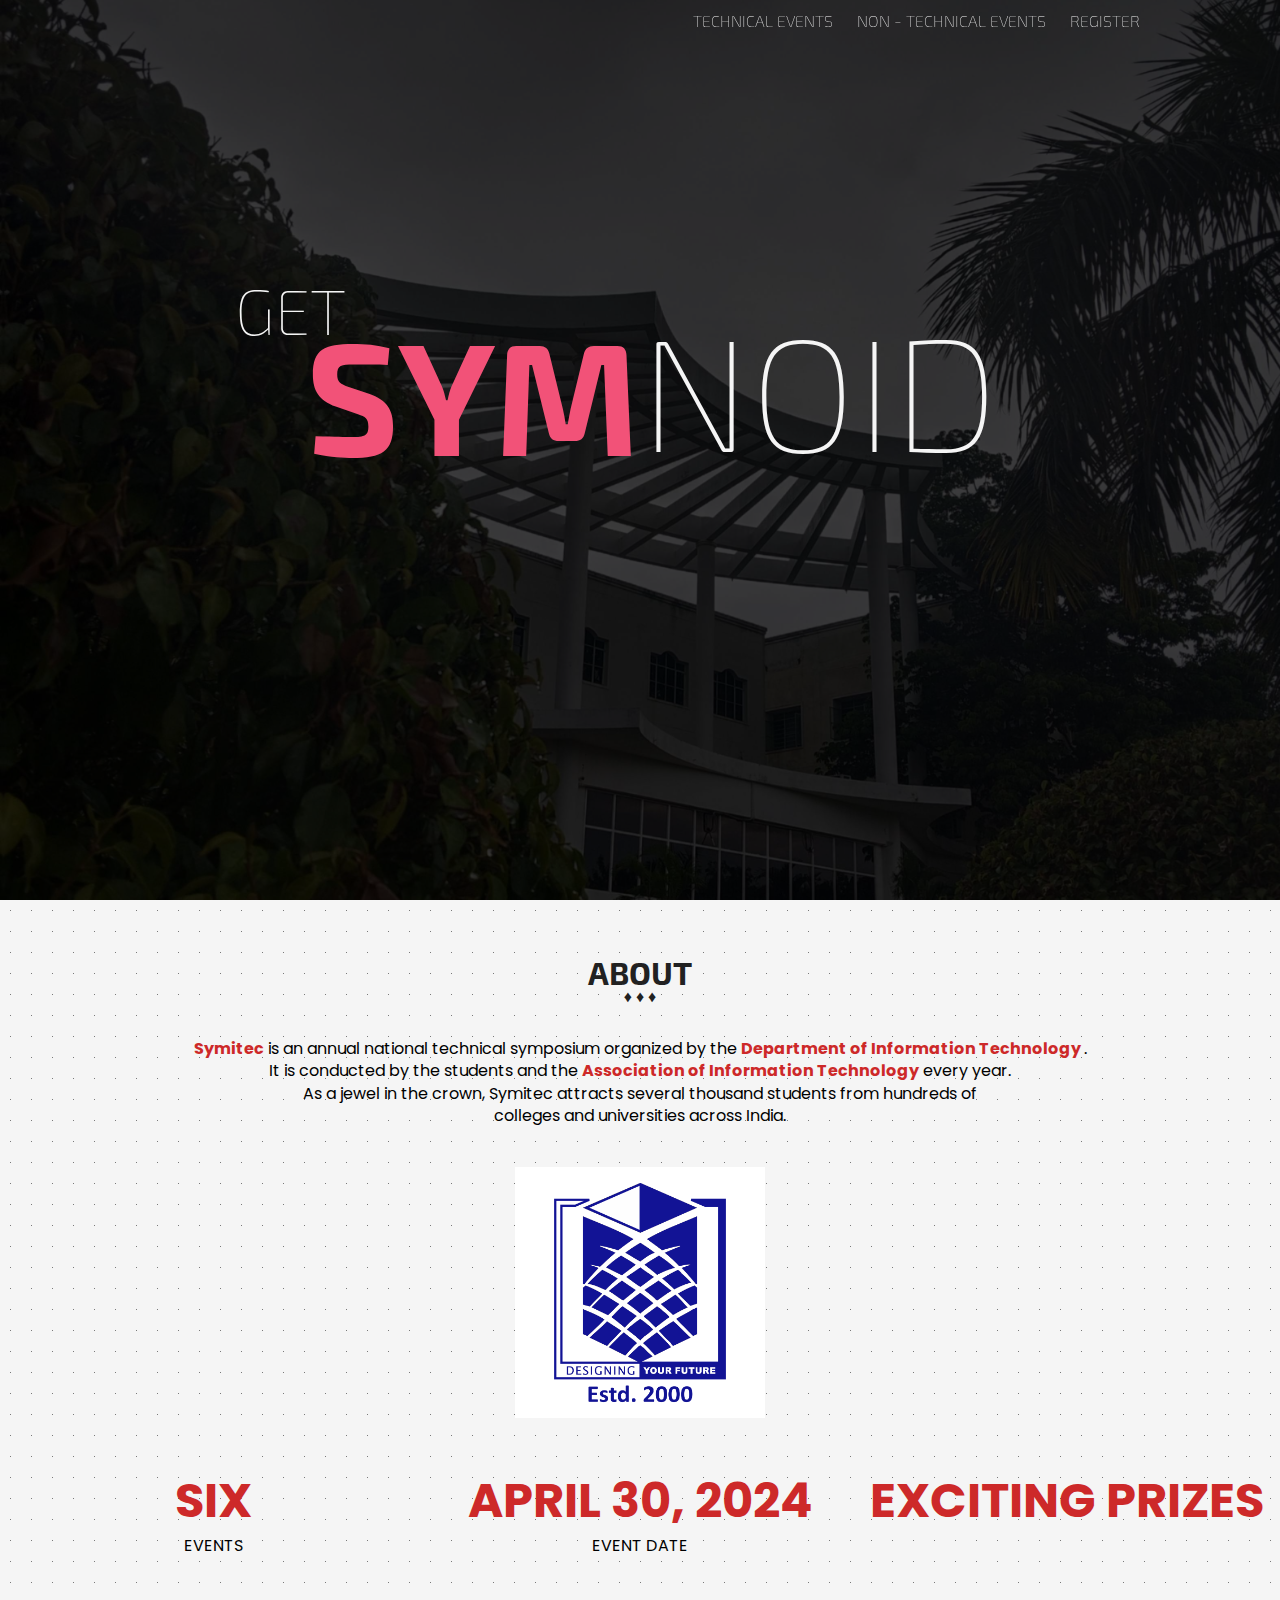
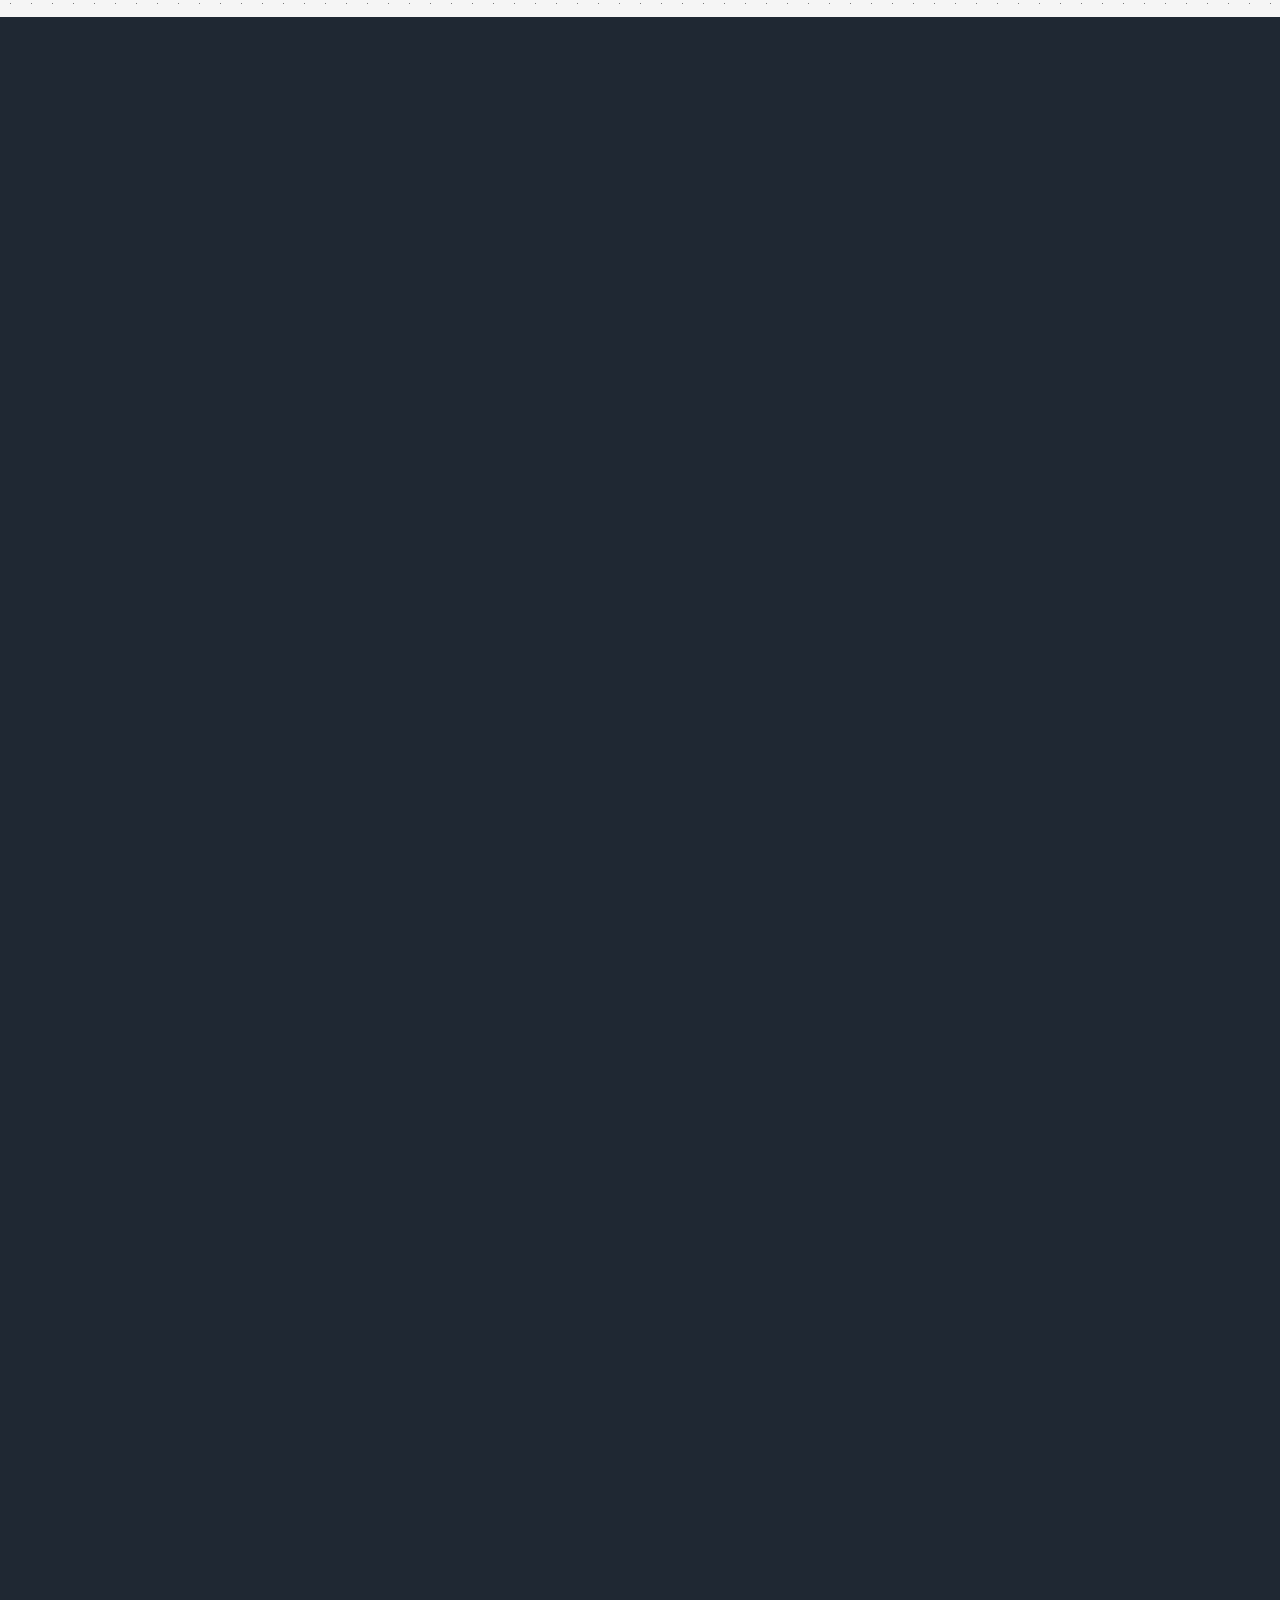
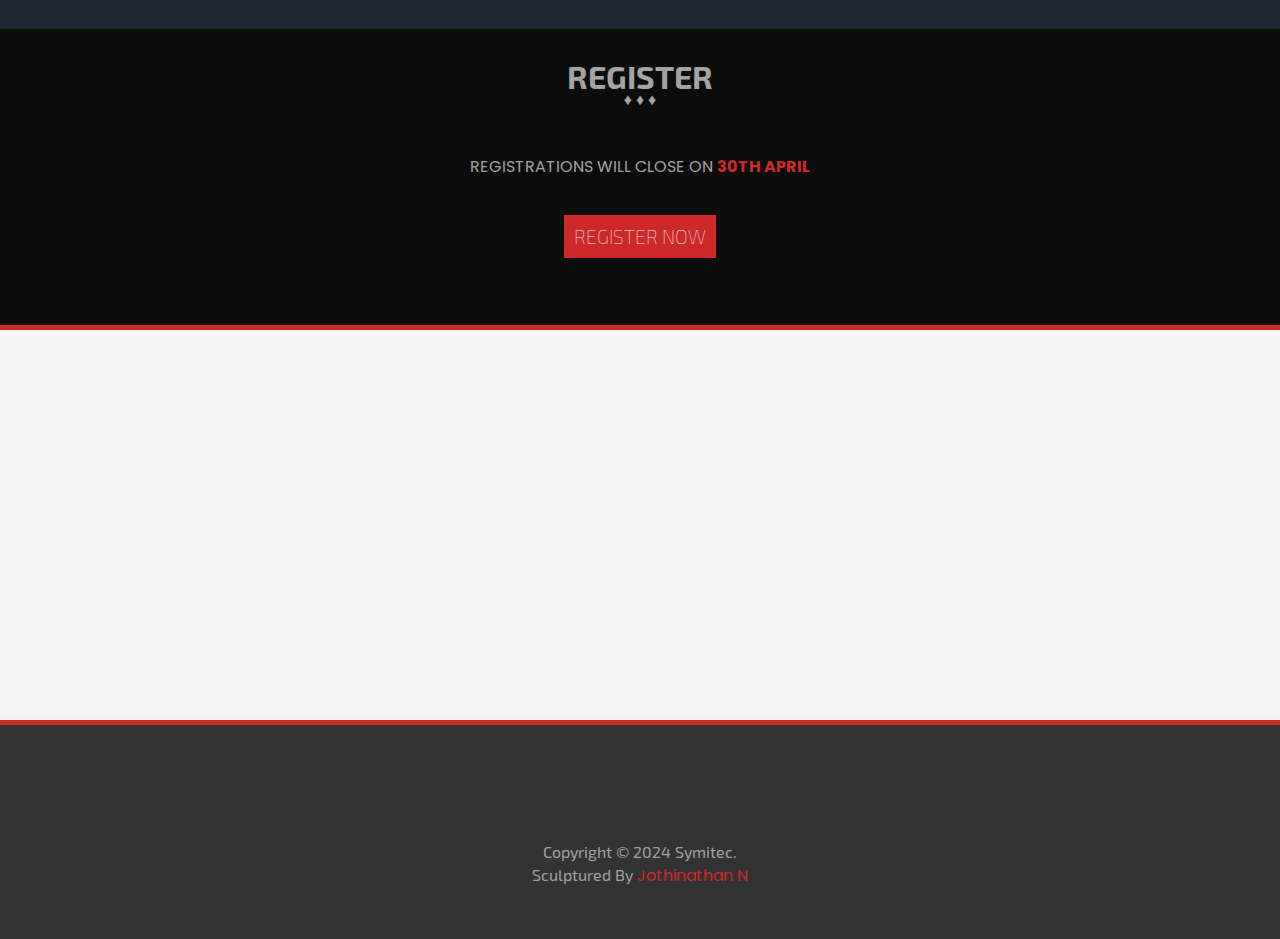
==== index.html @ 51813b4f "Add files via upload" ====
<!doctype html>
<html class="no-js" lang="">

<head>
  <meta charset="utf-8">
  <meta http-equiv="x-ua-compatible" content="ie=edge,chrome=1">
  <title>Symitec | 2K24</title>
  <!-- Google tag (gtag.js) -->
  <script async src="https://www.googletagmanager.com/gtag/js?id=G-EBQ5TP972L"></script>
  <script>
    window.dataLayer = window.dataLayer || [];
    function gtag() { dataLayer.push(arguments); }
    gtag('js', new Date());

    gtag('config', 'G-EBQ5TP972L');
  </script>
  <meta name="description" content="">
  <meta name="viewport" content="width=device-width, initial-scale=1, user-scalable=no">
  <meta name="theme-color" content="#333333">
  <meta name="mobile-web-app-capable" content="yes">

  <link rel="apple-touch-icon" href="img/plogo2k15.png">
  <link rel="shortcut icon" href="img/plogo2k15.png" type="image/x-icon" />

  <!-- Place favicon.ico in the root directory -->
  <!-- here all are from markus -->
  <link href='https://unpkg.com/boxicons@2.1.4/css/boxicons.min.css' rel='stylesheet'>
  <link rel="icon" type="image/x-icon" href="markus/images/favicon.ico">
  <link href="https://unpkg.com/aos@2.3.1/dist/aos.css" rel="stylesheet">
  <link rel="stylesheet" href="https://cdn.jsdelivr.net/npm/swiper@10/swiper-bundle.min.css" />
  <link rel="stylesheet" href="markus/stylesheets/style.css" />
  <link rel="icon" href="markus/images/logo2.png" type="image/x-icon">



  <style media="screen">
    html,
    body {
      overflow-y: hidden;
    }

    .sympoi {
      color: black;
    }

    #loading-screen {
      background-color: #cd2929;
      float: left;
      position: absolute;
      z-index: 25;
    }

    .loader-box {
      width: 500px;
      height: auto;
      margin: auto auto;
      position: absolute;
      left: 50%;
      top: 50%;
      margin-left: -200px;
      margin-top: -50px;
      box-sizing: border-box;
    }

    .loader-message {
      float: right;
      height: 75px;
      margin-top: -50px;
      box-sizing: border-box;
      text-align: left;
      width: 80%;
      color: #fff;
      font-family: Helvetica, Arial, sans-serif;
      font-variant: small-caps;
      font-size: 24px;
    }

    .loading {
      width: 50px;
      height: 50px;
      border-radius: 50%;
      border: solid 10px rgba(255, 255, 255, 0.2);
      border-top-color: #FFF;
      animation: spin 1s infinite linear;
    }

    @keyframes spin {
      100% {
        transform: rotate(360deg);
      }
    }

    @media only screen and (min-width: 320px) and (max-width:549px) {
      .loader-box {
        margin-left: -240px;
      }

      .loading {
        position: relative;
        bottom: 80px;
        left: 40%;
      }
    }


    .gopi {
      flex: 1 1 30rem;
      background: var(--bg-color);
      padding: 3rem 2rem 4rem;
      border-radius: 2rem;
      text-align: center;
      border: .2rem solid var(--sec-bg-color);
      transition: .5s ease;
    }
  </style>
  <!-- <<<<<<< HEAD -->

  <link rel="stylesheet" href="css/normalize.css" />
  <link rel="stylesheet" href="css/main.css" />
  <link rel="stylesheet" href="css/style.css" />
  <!-- <link rel="stylesheet" href="css/skeleton.css" /> -->
  <!-- <script src="js/vendor/modernizr-2.8.3.min.js"></script> -->

  <!-- ======= -->
  <!-- >>>>>>> origin/master -->
</head>

<body onmousedown="return false" onselectstart="return false">

  <!--[if lt IE 8]>
            <p class="browserupgrade">You are using an <strong>outdated</strong> browser. Please <a href="http://browsehappy.com/">upgrade your browser</a> to improve your experience.</p>
        <![endif]-->

  <!-- Add your site or application content here -->
  <div id="loading-screen">
    <div class="loader-box">
      <div class="loading"></div>
      <div class="loader-message">Welcome to Symitec 2k24 . . .</div>
    </div>
  </div>

  <script type="text/javascript">
    window.onbeforeunload = function () {
      window.scrollTo(0, 0);
    }
    var w = Math.max(document.documentElement.clientWidth, window.innerWidth || 0);
    var h = Math.max(document.documentElement.clientHeight, window.innerHeight || 0);
    document.getElementById('loading-screen').setAttribute("style", "width:100%; height:100%;");
    document.getElementById('loading-screen').style.width = '100%';
    document.getElementById('loading-screen').style.height = '100%';
  </script>

  <header class="top-bar ">
    <div class="wrap960">
      <!-- <div class="logo-box"><div class="logo"><a href="index.html"><p>Paradigm</p></a></div></div> -->
      <div class="menu-button"> </div>
      <div class="nav-box">
        <ul class="nav">
          <!--                 
                <li><a href="#Home">Home</a></li>
                <li><a href="#About">About</a></li> -->
          <li><a href="markus/techevent.html">Technical Events</a></li>
          <li><a href="markus//nontech.html">Non - Technical Events</a></li>
          <li><a
              href="https://docs.google.com/forms/d/e/1FAIpQLSefq5ntZ6DenuwiExVnlNtD84NNAfdfXl1o-70-tyLG3JFRsg/viewform?vc=0&c=0&w=1&flr=0">Register</a>
          </li>
        </ul>
      </div>
    </div>
  </header>

  <div name="Home" class="home-slide">
    <div class="overlay-pattern">
      <div class="para-slide">
        <div class="pre-para invisible">get</div>
        <div class="para">Sym</div>
        <div class="digm">itec</div>
        <div class="post-para">2k24</div>
      </div>
    </div>
  </div>

  <div name="About" class="about-container">
    <div class="section-title">About<p>&diams;&nbsp;&diams;&nbsp;&diams;</p>
    </div>
    <div class="about-para">
      <p class="sympoi"><span>Symitec</span> is an annual national technical symposium organized by the <span>Department
          of Information Technology
        </span>.<br>It is conducted by the students and the <span>Association of Information Technology</span>
        every year.<br> As a jewel in the crown, Symitec attracts several thousand students from hundreds of
        <br>colleges
        and universities across India.
      </p>
    </div>
    <div class="main-logo-container">
      <div class="main-logo">
        <img src="img/plogo2k15.png" width="100%" />
      </div>
    </div>
    <div class="para-detail-container">
      <div class="num-event" style="color: black;">
        <span>six</span><br>events
      </div>
      <div class="event-date" style="color: black;">
        <span>April 30, 2024</span><br>event date
      </div>
      <div class="cash-prize">
        <span> exciting Prizes</span><br>
      </div>
    </div>

  </div>

  <!-- <div name="Team" class="team-container">
          <div class="black-overlay">
            <div class="section-title member-detail">Core Team<p>&diams;&nbsp;&diams;&nbsp;&diams;</p></div>
            <div class="container">
              <div class="row">
                <div class="add">
                  <div class="three columns"><div class="member-photo"><img src="img/1.jpg" alt="President" width="100%" /></div><span class="member-name"><a target="_blank" href="https://www.facebook.com/devesh1234">Devesh Rastogi</a></span><br><span class="member-post">President</span></div>
                  <div class="three columns"><div class="member-photo"><img src="img/2.jpg" alt="Vice President" width="100%"  /></div><span class="member-name"><a target="_blank" href="https://www.facebook.com/siddhaarth.sudhakarannellayil">Siddhaarth S</a></span><br><span class="member-post">Vice President</span></div>
                </div>
                <div class="add">
                  <div class="three columns"><div class="member-photo"><img src="img/3.jpg" alt="Secretary" width="100%" /></div><span class="member-name"><a target="_blank" href="https://www.facebook.com/shivani.kandavelu">Shivani K</a></span><br><span class="member-post">Secretary</span></div>
                  <div class="three columns"><div class="member-photo"><img src="img/4.jpg" alt="Joint Secretary" width="100%"  /></div><span class="member-name"><a target="_blank" href="https://www.facebook.com/ashishere123">Aswin Kumar R</a></span><br><span class="member-post">Joint Secretary</span></div>
                </div>
              </div>

              <div class="row">
                <div class="add">
                  <div class="three columns"><div class="member-photo"><img src="img/5.jpg" alt="Treasurer" width="100%" /></div><span class="member-name"><a target="_blank" href="https://www.facebook.com/vishal.ramaswamy.9">Vishal Ramaswamy</a></span><br><span class="member-post">Treasurer</span></div>
                  <div class="three columns"><div class="member-photo"><img src="img/6.jpg" alt="Joint Treasurer" width="100%" /></div><span class="member-name"><a target="_blank" href="https://www.facebook.com/arvind.muthuraman">Arvind M</a></span><br><span class="member-post">Joint Treasurer</span></div>
                </div>
                <div class="add">
                  <div class="three columns"><div class="member-photo"><img src="img/7.jpg" alt="Event Coordinator" width="100%" /></div><span class="member-name"><a target="_blank" href="https://www.facebook.com/ru.ban.908">Ruban B</a></span><br><span class="member-post">Event Coordinator</span></div>
                  <div class="three columns"><div class="member-photo"><img src="img/8.jpg" alt="Event Coordinator" width="100%" /></div><span class="member-name"><a target="_blank" href="https://www.facebook.com/bharathsiva007">Bharath Kumar S</a></span><br><span class="member-post">Event Coordinator</span></div>
                </div>
              </div> -->

  <!-- <div class="row">
                <div class="six columns"><span class="member-name"><a target="_blank" href="https://www.facebook.com/davidbala777">David Bala A</a></span><br><span class="member-post">Associate Secretary</span></div>
                <div class="six columns"><span class="member-name"><a target="_blank" href="https://www.facebook.com/SudarAbisheck.S">Sudar Abisheck S</a></span><br><span class="member-post">Associate Coordinator</span></div>
              </div> -->

  </div>
  </div>
  </div>

  <div class="container-fluid">
    <section class="events" id="events">
      <h2 class="heading" data-aos="fade-up">Events</h2>
      <div class="row">
        <div class="col-lg-2 gopi col-md-4 col-sm-12 m-2 " data-aos="fade-up" data-aos-delay="100">
          <div class="event-box">
            <i class='bx bx-code-alt'></i>
            <h3>Technical</h3>
            <p>Join us for our upcoming technical event! Learn and engage in technology. Our event offers something for
              everyone. Mark your calendars and stay tuned for more details!</p>
            <p>Registration Opened!</p>
            <a href="markus/techevent.html" class="btn">Know More</a>
          </div>
        </div>
        <div class="col-lg-2 gopi col-md-4 col-sm-12" data-aos="fade-up" data-aos-delay="100">
          <div class="event-box">
            <i class='bx bx-code-alt'></i>
            <h3>Non-Technical</h3>
            <p>Experience the magic of our community picnic! Join us for a day of fun and friendship at the local park.
              Bring your favorite snacks and games, and enjoy the sunshine with friends and family.</p>
            <p>Registration Opened!</p>
            <a href="markus/nontech.html" class="btn">Know More</a>
          </div>
        </div>
      </div>
    </section>
  </div>



  <!-- <div name="Events" class="event-container">

            <div class="container">
            -->

  <div name="Register" class="register-container">
    <div class="black-overlay">
      <div class="section-title member-detail">Register<p>&diams;&nbsp;&diams;&nbsp;&diams;</p>
      </div>
      <div class="register-info">Registrations will Close on <span style="color:#cd2929">30th April</span><br><br><br><a
          class="reg-button"
          href="https://docs.google.com/forms/d/e/1FAIpQLSefq5ntZ6DenuwiExVnlNtD84NNAfdfXl1o-70-tyLG3JFRsg/viewform?vc=0&c=0&w=1&flr=0">Register
          Now</a><br><br><br></div>
    </div>
  </div>
  <div name="Map" class="ssn-map">
    <div class="map-line"></div>
    <iframe frameborder="0" style="border:0"
      src="https://www.google.com/maps/embed?pb=!1m18!1m12!1m3!1d3910.4855869817943!2d78.22349597489276!3d11.444834988747486!2m3!1f0!2f0!3f0!3m2!1i1024!2i768!4f13.1!3m3!1m2!1s0x3babc1715c795d63%3A0x2bef5041ead73b0d!2sMuthayammal%20Engineering%20College%20(Autonomous)!5e0!3m2!1sen!2sin!4v1713328838899!5m2!1sen!2sin"
      allowfullscreen></iframe>
    <div class="map-line"></div>
    <!-- <div class="contact-us">
              <div style="width:70%;"></div>
              <div style="background:#cd2929; width:30%; padding: 20px;">
                <b><span style="font-size: 1.2em">Contact Us:</span></b><br>
                Ramanathan  : +91 7418857055<br>
                Jothinathan N : +91 8807993608<br>
                Rajesh Kanna         : +91 8248971021
              </div>
            </div> -->

  </div>

  <!-- FOOTER -->
  <footer>
    <div class="foot">
      Copyright &copy; 2024 Symitec.<br />
      Sculptured By <a href="https://jothinathan423.github.io/samples/task2/">Jothinathan N</a>
    </div>
  </footer>

  <!-- FOOTER ENDS -->

  <script src="https://ajax.googleapis.com/ajax/libs/jquery/1.11.3/jquery.min.js"></script>
  <script>window.jQuery || document.write('<script src="js/vendor/jquery-1.11.3.min.js"><\/script>')</script>
  <!--<script src="js/plugins.js"></script>-->
  <script src="js/main.js"></script>
  <!-- Google Analytics: change UA-XXXXX-X to be your site's ID.
        <script>
            (function(b,o,i,l,e,r){b.GoogleAnalyticsObject=l;b[l]||(b[l]=
             function(){(b[l].q=b[l].q||[]).push(arguments)});b[l].l=+new Date;
             e=o.createElement(i);r=o.getElementsByTagName(i)[0];
             e.src='https://www.google-analytics.com/analytics.js';
             r.parentNode.insertBefore(e,r)}(window,document,'script','ga'));
             ga('create','UA-XXXXX-X','auto');ga('send','pageview');
        </script> -->


  <script src="https://unpkg.com/aos@2.3.1/dist/aos.js"></script>
  <script>
    AOS.init({
      offset: 300,
      duration: 750,
    });
  </script>
  <script src="https://cdn.jsdelivr.net/npm/swiper@10/swiper-bundle.min.js"></script>
  <script type="text/javascript" src="markus/app.js"></script>
</body>

</html>
---- markus/stylesheets/style.css ----
@import url("https://fonts.googleapis.com/css2?family=Poppins:wght@300;400;500;600;700;800;900&display=swap");

* {
  margin: 0;
  padding: 0;
  box-sizing: border-box;
  text-decoration: none;
  border: none;
  outline: none;
  scroll-behavior: smooth;
  font-family: "Poppins", sans-serif;
}

:root {
  --bg-color: #0b0c10;
  --sec-bg-color: #1f2833;
  --text-color: #cfc6c7;
  --main-color: #66fcf1;
  --navdisp: hidden;
}

html {
  font-size: 62.5%;
  overflow-x: hidden;
}

body {
  color: var(--text-color);
}

.header {
  position: fixed;
  top: 0;
  left: 0;
  width: 100%;
  padding: 2rem 9%;
  background-color: var(--bg-color);
  display: flex;
  /* flex-wrap: wrap; */
  justify-content: space-between;
  align-items: center;
  z-index: 100;
}

.header.sticky{
  border-bottom: .1rem solid rgba(0, 0, 0, .2);
}

/* Header Logo  */
.logo {
  font-size: 2.5rem;
  color: var(--text-color);
  font-weight: 600;
  cursor: default;
  margin-left: 2rem;
}

#menu-icon{
  padding-right: 0.5rem;
}


.nav-hidden{
  display: block;
}

.navbar{
  display: block;
}

.navbar a, .nav-btn {
  font-size: 2rem;
  /* border: #0b0c10; */
  color: var(--text-color);
  margin-left: 4rem;
  transition: 0.3s;
}

#menu-icon{
  font-size: 3.6rem;
  color: var(--text-color);
  display: none;
}

.navbar a:hover {
  color: var(--main-color);
}


/* Dropdown */

.nav-btn{
  background: none;
}

.nav-btn:hover{
  color: var(--main-color);
}

.dropdown{
  display: inline;
  overflow: hidden;
  font-size: 1.7rem;
  border:none;
  color: var(--text-color);
  /* margin-left: 4rem; */
  transition: 0.3s;
}
.dropdown-content{

  display: none;
  position: absolute;
  background-color: none;
  border-radius: 10%;
  margin-left: 12rem;
  background-color: var(--sec-bg-color);
  /* border: 0.5px solid var(--main-color); */
  z-index: 1;
  
}

.dropdown-content a{
  font-size: 1.7rem;
  float: none;
  color: var(--text-color);
  padding: 0.2rem 0.5rem;
  text-decoration: none;
  display: block;
  margin-left: 0px;
  padding: 0.5rem 1.5rem;
}

.dropdown:hover .dropdown-content{
  display: block;
  /* background-color: var(--bg-color); */
}

/* Main Section  */
section {
  /* background-image: linear-gradient(to left, #13385c 0%, black 100%); */
  background: var(--bg-color);
  min-height: 100vh;
  padding: 10rem 9% 2rem;
}

/* Content  */
.home {
  display: flex;
  justify-content: space-between;
  align-items: center;
}

.home-content h3 {
  font-size: 3.2rem;
  font-weight: 700;
}

.home-content h1 {
  font-size: 5.6rem;
  font-weight: 700;
  line-height: 1.3;
}

.text{
  position: relative;
  color: transparent;
  -webkit-text-stroke: 1px var(--text-color);
}

.text::before{
  content: attr(data-fill-text);
  position: absolute;
  width: 0%;
  height: 100%;
  color: var(--text-color);
  -webkit-text-stroke: 0px transparent;
  overflow: hidden;
  animation: fill 3s ease-in-out infinite;
}

@keyframes fill {
  0%{
    width: 0%;
  }
  100%{
    width: 100%;
  }
  
}

/* lOGO  */

/* Logo coin flip animation */
.logo-image {
  width: 30vw;
  height: 30vw;
  /* transition: transform 1s ease-in-out; Apply a smooth transition effect */
  animation: coinFlip 0.5s ease-in-out 1.2s forwards, glow 1.2s ease-in-out infinite alternate; /* Apply the coin flip animation on hover */
}
/* 
.logo-image:hover {
  animation: 
  box-shadow: 0 0 3rem var(--main-color);
} */

@keyframes glow {
  0% {
    box-shadow: none;
  }
  100% {
    box-shadow: 0 0 3rem var(--main-color);
  }
}

/* Define the keyframes for the coin flip animation */
@keyframes coinFlip {
  0% {
    transform: perspective(900px) rotateY(0deg); /* Start with no rotation */
  }
  50% {
    transform: perspective(900px) rotateY(180deg) scale(1.2); /* Flip halfway through */
  }
  100% {
    transform: perspective(900px) rotateY(360deg); /* Complete the flip */
  }
}


.home-img img{
  border: 2px solid white;
  border-radius: 50%;
  width: 30vw;
  height: 30vw;
}

/* Social Media Icons */
.social-media a {
  display: inline-flex;
  justify-content: center;
  align-items: center;
  width: 4rem;
  height: 4rem;
  background: transparent;
  border: 0.2rem solid var(--text-color);
  border-radius: 50%;
  font-size: 2rem;
  color: var(--text-color);
  margin: 3rem 1.5rem 3rem 0;
  transition: 0.5s ease;
}

.social-media a:hover {
  background: var(--main-color);
  color: var(--sec-bg-color);
  box-shadow: 0 0 1rem var(--main-color);
}

/* Event  */
#events{
    background: var(--sec-bg-color);
    padding-bottom: 10rem;
}

.heading{
    text-align: center;
    font-size: 4.5rem;
}

.btn{
    display: inline-block;
    padding: 1rem 2.8rem;
    background: var(--main-color);
    border-radius: 4rem;
    box-shadow: 0 0 1rem var(--main-color);
    font-size: 1.6rem;
    color: var(--sec-bg-color);
    letter-spacing: .1rem;
    font-weight: 600;
    transition: .5s ease;
}

.btn:hover{
    box-shadow: none;
}

.events h2{
    margin-bottom: 5rem;
}


.event-container{
    display: flex;
    justify-content: center;
    align-items: center;
    flex-wrap: wrap;
    gap:2rem;
}

.event-container .event-box{
    flex: 1 1 30rem;
    background: var(--bg-color);
    padding: 3rem 2rem 4rem;
    border-radius: 2rem;
    text-align: center;
    border: .2rem solid var(--sec-bg-color);
    transition: .5s ease;
}



.event-container .event-box:hover{
    border-color: var(--main-color);
    transform: scale(1.02);
}

.event-box i {
    font-size: 7rem;
    color: var(--main-color);
}

.event-box h3{
    font-size: 2.6rem;
}

.event-box p{
    font-size: 1.0rem;
    margin: 1rem 0 3rem;
}


/* Team Section  */
#team{
  background: var(--bg-color);
  padding-bottom: 10rem;
}

.team-content{
  display: flex;
  justify-content: center;
  flex-direction: row;
  align-items: center;
  gap: 2rem;
}

.team-img img{
  width: 40vw;
  height: auto;
  /* animation: glowteam 1s ease-in-out infinite alternate; */
}

.team-img img:hover{
  filter: drop-shadow(5px 5px 5px var(--main-color));
}

/* @keyframes glowteam {
  0% {
    filter: drop-shadow(1px 1px 1px var(--main-color))
  }
  100% {
    filter: drop-shadow(5px 5px 5px var(--main-color))
  }
} */

.team-content div{
  display: block;
  padding: 2rem 0;
}

.team-content h3{
  /* margin: 1rem 0; */
  font-size: 2.6rem;
}

.team-content p{
  font-size: 1.6rem;
  /* margin: 2rem 0 3rem; */
}



/* testimonials */
.testimonials{
  min-height: 100vh;
  padding: 10rem 9%;
  background-color: var(--sec-bg-color);
}

.swiper {
  width: 100%;
  padding-top: 50px;
  padding-bottom: 50px;
}

.swiper-slide {
  background-position: center;
  background-size: cover;
  width: 350px;
  height: 350px;
  box-shadow: 0 15px 50px rgba(0, 0, 0, .2);
  filter: blur(2px);
  perspective: 900px;
}

.swiper-slide-active{
  filter: blur(0px);
}

.testimonial-card{
  height: inherit;
  width: inherit;
  border-radius: 5%;
  padding: 6rem 2rem;
  background-color: var(--bg-color);
  text-align: center;
  transition: all 0.8s cubic-bezier(0.7, -0.5, 0.3, 1.8);
  transform-style: preserve-3d;
}

.swiper-slide, .testimonial-card{
  position: relative;
}

.swiper-slide:hover .testimonial-card{
  transform: scale(1.05) rotateY(180deg);
}

.front, .back{
  width: inherit;
  height: inherit;
  position: relative;
  top: 0;
  left: 0;
  backface-visibility: hidden;
  padding: 2rem;
}

.front{
  cursor: pointer;
  position: absolute;
  backface-visibility: hidden;
  border-radius: 5%; 
  font-size: 1.8rem;
  color: var(--main-color);
  opacity: 0.8;
  display: flex;
  flex-direction: column;
  justify-content: center;
}

.st-quote, .end-quote{
  font-size: 2rem;
}

.st-quote{
  text-align: start;
}

.quote{
  display: flex;
  justify-content: center;
  align-items: center;
}

.end-quote{
  text-align: end;
}

.author{
  text-align: end;
  opacity: 0.7;
}

.back{
  transform: rotateY(180deg);
  position: absolute;
  border-radius: 5%;
  background-color: var(--bg-color);
  display: flex;
  flex-direction: column;
  justify-content: center;
  row-gap: 1rem;
  color: var(--main-color);
  font-size: 1rem;
  font-style: oblique;
  align-items:center;
  border: 2px solid var(--main-color); 
}

.front:hover{
  border: 2px solid var(--main-color); 
}

.back img{
  width: 150px;
  height: 150px;
  border-radius: 50%;
  margin-bottom: 1rem;
}

/* .testimonial-card.flipped {
  transform: rotateY(180deg);
}

.testimonial-card.flipped .front {
  transform: rotateY(180deg);
}

.testimonial-card.flipped .back {
  transform: rotateY(0deg);
} */







/* footer section */

footer{
  background: var(--bg-color);
  padding: 1.4rem 4rem;
  display: flex;
  flex-direction: row;
  justify-content:space-around;
  flex-wrap: wrap;
  padding-top: 6rem;
  padding-bottom: 2rem;
}

.footer-heading{
  text-align: left;
  font-size: 4.5rem;
  /* margin-left: 1.2rem; */
}

.footer-logo{
  min-height: 100vh;
  padding: 10rem 9% 2rem;
}

.social-media-footer a {
  display: inline-flex;
  justify-content: center;
  align-items: center;
  width: 4rem;
  height: 4rem;
  background: transparent;
  border: 0.2rem solid var(--text-color);
  border-radius: 50%;
  font-size: 2rem;
  color: var(--text-color);
  margin: 1rem 1rem 1rem 0;
  transition: 0.5s ease;
}

.social-media-footer a:hover {
  background: var(--main-color);
  color: var(--sec-bg-color);
  box-shadow: 0 0 1rem var(--main-color);
}

.rights{
  padding-left: 1rem;
}

.followus, .contactus{
  text-align: left;
}

.contactus-content{
  margin-top: 1rem;
}


/* .contactus-content{
  padding-left: 1.2rem;
  padding-top: 1rem;
  font-size: 1.2rem;
} */

span{
  font-weight: 700;
}



/* Breakpoints */
@media (max-width: 1200px) {
  html{
    font-size: 55%;
  }

  .home-img img{
    width: 40vw;
    height: 40vw;
  }

}

@media(max-width : 991px) {
  .header {
    padding: 2rem 3%;
  }

  section {
    padding: 10rem 3% 2rem;
  }

  .team{
    display: flex;
    flex-direction: column;
    justify-content: space-around;
  }

  .team-content{
    flex-direction: column;
  }
  .team-content h3{
    margin-top: -11rem;
    /* margin: 1rem 0; */
    font-size: 2.6rem;
  }
  .team-img img{
    width: 90vw;
  }

  footer {
    padding: 2rem 3%;
  }
}

@media(max-width: 768px) {
  #menu-icon {
    display: block
  }

  .header{
    width: 100vw;
  }

  .html{
    overflow-x: hidden;
  }

  .navbar {
    position: absolute;
    top: 100%;
    left: 0;
    display: none;
    width: 100%;
    padding: 1rem 3%;
    background: var(--bg-color);
    border-top: .1rem solid rgba(0, 0, 0, .2);
    box-shadow: 0 .5rem 1rem rgba(0, 0, 0, .2);
  }

  .home{
    flex-direction: column-reverse;
    justify-content: start;
    align-items: start;
  }

  .home-img img{
    width: 50vw;
    height: 50vw;
  }

  .home-content{
    padding-left: 1rem;
    padding-top: 1rem;
  }

  .navbar a{
    display: block;
    font-size: 2rem;
    margin: 3rem 0;
  }

  .nav-btn{
    margin-left: 0rem;
  }

  .dropdown-content{
    display: none;
  }

  .dropdown:hover .dropdown-content{
    display: none;
  }


}

@media(max-width: 565px){
  .footer{
    justify-content: start;
  }
}

@media(max-width: 450px){
  /* .home-img{
    margin-left: 2.8rem;
  } */

  .home-img img{
    width: 80vw;  
    height: 80vw;
  }

  .swiper-slide{
    width: 280px;
    height: 280px;
  }

  .front{
    font-size: 1.5rem;
  }

  .footer{
    justify-content: start;
  }

}
---- css/main.css ----
/*! HTML5 Boilerplate v5.2.0 | MIT License | https://html5boilerplate.com/ */

/*
 * What follows is the result of much research on cross-browser styling.
 * Credit left inline and big thanks to Nicolas Gallagher, Jonathan Neal,
 * Kroc Camen, and the H5BP dev community and team.
 */

/* ==========================================================================
   Base styles: opinionated defaults
   ========================================================================== */

html {
    color: #222;
    font-size: 1em;
    line-height: 1.4;
    overflow-x: hidden;
}

/*
 * Remove text-shadow in selection highlight:
 * https://twitter.com/miketaylr/status/12228805301
 *
 * These selection rule sets have to be separate.
 * Customize the background color to match your design.
 */

::-moz-selection {
    background: #F25278;
    color: #fff;
    text-shadow: none;
}

::selection {
    background: #F25278;
    color: #fff;
    text-shadow: none;
}

/*
 * A better looking default horizontal rule
 */

hr {
    display: block;
    height: 1px;
    border: 0;
    border-top: 1px solid #ccc;
    margin: 1em 0;
    padding: 0;
}

/*
 * Remove the gap between audio, canvas, iframes,
 * images, videos and the bottom of their containers:
 * https://github.com/h5bp/html5-boilerplate/issues/440
 */

audio,
canvas,
iframe,
img,
svg,
video {
    vertical-align: middle;
}

/*
 * Remove default fieldset styles.
 */

fieldset {
    border: 0;
    margin: 0;
    padding: 0;
}

/*
 * Allow only vertical resizing of textareas.
 */

textarea {
    resize: vertical;
}

/* ==========================================================================
   Browser Upgrade Prompt
   ========================================================================== */

.browserupgrade {
    margin: 0.2em 0;
    background: #ccc;
    color: #000;
    padding: 0.2em 0;
}

/* ==========================================================================
   Author's custom styles
   ========================================================================== */

















/* ==========================================================================
   Helper classes
   ========================================================================== */

/*
 * Hide visually and from screen readers:
 */

.hidden {
    display: none !important;
}

/*
 * Hide only visually, but have it available for screen readers:
 * http://snook.ca/archives/html_and_css/hiding-content-for-accessibility
 */

.visuallyhidden {
    border: 0;
    clip: rect(0 0 0 0);
    height: 1px;
    margin: -1px;
    overflow: hidden;
    padding: 0;
    position: absolute;
    width: 1px;
}

/*
 * Extends the .visuallyhidden class to allow the element
 * to be focusable when navigated to via the keyboard:
 * https://www.drupal.org/node/897638
 */

.visuallyhidden.focusable:active,
.visuallyhidden.focusable:focus {
    clip: auto;
    height: auto;
    margin: 0;
    overflow: visible;
    position: static;
    width: auto;
}

/*
 * Hide visually and from screen readers, but maintain layout
 */

.invisible {
    visibility: hidden;
}

/*
 * Clearfix: contain floats
 *
 * For modern browsers
 * 1. The space content is one way to avoid an Opera bug when the
 *    `contenteditable` attribute is included anywhere else in the document.
 *    Otherwise it causes space to appear at the top and bottom of elements
 *    that receive the `clearfix` class.
 * 2. The use of `table` rather than `block` is only necessary if using
 *    `:before` to contain the top-margins of child elements.
 */

.clearfix:before,
.clearfix:after {
    content: " ";
    /* 1 */
    display: table;
    /* 2 */
}

.clearfix:after {
    clear: both;
}

/* ==========================================================================
   EXAMPLE Media Queries for Responsive Design.
   These examples override the primary ('mobile first') styles.
   Modify as content requires.
   ========================================================================== */

@media only screen and (min-width: 35em) {
    /* Style adjustments for viewports that meet the condition */
}

@media print,
(-webkit-min-device-pixel-ratio: 1.25),
(min-resolution: 1.25dppx),
(min-resolution: 120dpi) {
    /* Style adjustments for high resolution devices */
}

/* ==========================================================================
   Print styles.
   Inlined to avoid the additional HTTP request:
   http://www.phpied.com/delay-loading-your-print-css/
   ========================================================================== */

@media print {

    *,
    *:before,
    *:after {
        background: transparent !important;
        color: #000 !important;
        /* Black prints faster:
                                   http://www.sanbeiji.com/archives/953 */
        box-shadow: none !important;
        text-shadow: none !important;
    }

    a,
    a:visited {
        text-decoration: underline;
    }

    a[href]:after {
        content: " (" attr(href) ")";
    }

    abbr[title]:after {
        content: " (" attr(title) ")";
    }

    /*
     * Don't show links that are fragment identifiers,
     * or use the `javascript:` pseudo protocol
     */

    a[href^="#"]:after,
    a[href^="javascript:"]:after {
        content: "";
    }

    pre,
    blockquote {
        border: 1px solid #999;
        page-break-inside: avoid;
    }

    /*
     * Printing Tables:
     * http://css-discuss.incutio.com/wiki/Printing_Tables
     */

    thead {
        display: table-header-group;
    }

    tr,
    img {
        page-break-inside: avoid;
    }

    img {
        max-width: 100% !important;
    }

    p,
    h2,
    h3 {
        orphans: 3;
        widows: 3;
    }

    h2,
    h3 {
        page-break-after: avoid;
    }
}
---- css/style.css ----
/*

#cd2929 red
#f5f5f5 white
#212121 black

*/



@font-face {
  font-family: 'Exo2.0-Black';
  src: url('../fonts/exo_2.0/Exo2.0-Black.eot'), url('../fonts/exo_2.0/Exo2.0-Black.otf');
}

@font-face {
  font-family: 'Exo2.0-Bold';
  src: url('../fonts/exo_2.0/Exo2.0-Bold.eot'), url('../fonts/exo_2.0/Exo2.0-Bold.otf');
}

@font-face {
  font-family: 'Exo2.0-Thin';
  src: url('../fonts/exo_2.0/Exo2.0-Thin.eot'), url('../fonts/exo_2.0/Exo2.0-Thin.otf');
}

@font-face {
  font-family: 'Exo2.0-Regular';
  src: url('../fonts/exo_2.0/Exo2.0-Regular.eot'), url('../fonts/exo_2.0/Exo2.0-Regular.otf');
}


body {
  font-family: 'Exo2.0-Regular', sans-serif;
  background-color: #f5f5f5;

}

::-webkit-scrollbar {
  width: 7px;
}

::-webkit-scrollbar-track {
  -webkit-box-shadow: inset 0 0 6px rgba(0, 0, 0, 0);
  padding: 0 2px;
}

::-webkit-scrollbar-thumb {
  background-color: #bc2525;
  border-radius: 4px;
  padding: 0 2px;
  /*outline: 1px solid #333;*/
}

.top-bar {
  float: left;
  position: fixed;
  width: 100%;
  height: 75px;
  z-index: 10;
  /*background : url("../img/nav-bg.png") repeat-x;*/
}

.wrap960 {
  width: 90%;
  margin: 0 auto;
}

.logo-box {
  float: left;
  position: relative;
  left: 7%;
  width: 75px;
  height: 75px;
  background-repeat: no-repeat;
  overflow: hidden;
}

.logo {
  transition: background 0.3s ease-out;
  background: url("../img/plogo2k15.png") repeat-x;
  background-size: 100% 100%;
}

.logo-box p {
  margin: 0;
  height: 75px;
}

.logo>a {
  text-indent: -9999px;
}

.nav-box {
  height: 75px;
  width: 600px;
  /*background: #00f;*/
  float: right;
}

.menu-button {
  display: none;
  float: right;
  background: url("../img/menu-button.png") left center;
  width: 36px;
  height: 50px;
}

.nav {
  list-style-type: none;
  text-align: center;
  position: relative;
}

.nav li {
  display: inline-block;
  position: relative;
}

.nav a {
  font-family: 'Exo2.0-Thin', sans-serif;
  text-transform: uppercase;
  position: relative;
  top: 10px;
  text-decoration: none;
  color: #f5f5f5;
  padding: 29px 10px;
  background: url("../img/nav-bg.png") no-repeat;
  background-position: 300px 0px;
  transition: background 0.3s linear, color 0.3s linear;
}

.nav a:hover,
.nav-active {
  /*background : url("../img/nav-bg.png") no-repeat;*/
  background-position: center bottom !important;
  color: #fff !important;
  transition: background 0.3s linear, color 0.3s linear;
}

.top-bar-black {
  background-color: #333;
}

.top-bar-black a {
  color: #a4a4a4;
}

.top-bar-black a:hover {
  color: #fff !important;
}

.top-bar-black .logo {
  transition: background 0.3s ease-in;
  /*background: url("../img/para_logo_ph.png") no-repeat;*/
  background-position: -100%;
}

.home-slide {
  width: 100%;
  height: 100%;
  min-height: 600px;
  background: #333 url("../img/slide-bg.jpg") no-repeat center center fixed;
  background-size: cover;
}

.overlay-pattern {
  background: url("../img/black-pattern.png");
  width: 100%;
  height: 100%;
}

.scroll-down {
  width: 50px;
  height: 50px;
  margin: 0;
  position: absolute;
  left: 45%;
  bottom: 10px;
  cursor: pointer;
}

.para-slide {
  font-size: 1em;
  margin: 0 auto;
  font-weight: normal;
  line-height: 80px;
  position: relative;
  top: 30%;
  width: 850px;
}

.pre-para,
.para-slide,
.post-para {
  text-transform: uppercase;
}

.pre-para {
  height: 80px;
  color: #f5f5f5;
  font-size: 4em;
  font-family: 'Exo2.0-Thin', sans-serif;
  text-align: left;
  padding-left: 20px;
}

.para {
  font-family: 'Exo2.0-Bold', sans-serif;
  font-size: 10em;
  color: #F25278;
  height: 0px;
  width: 50%;
  text-align: right;
  box-sizing: border-box;
}

.digm {
  float: right;
  height: 0px;
  width: 50%;
  box-sizing: border-box;
  font-size: 10em;
  color: #f5f5f5;
  font-family: 'Exo2.0-Thin', sans-serif;
}

.post-para {
  text-align: right;
  line-height: 260px;
  color: #F25278;
  font-size: 3em;
  font-family: 'Exo2.0-Bold', sans-serif;
  display: none;
  padding-right: 55px;
}

/* NOTE: about section css begins*/
.about-container {
  height: auto;
  background: url("../img/bg_dots_black.png");
  padding: 50px 0;
}


.section-title {
  text-shadow: rgba(0, 0, 0, .01) 0 0 1px;
  font-family: 'Exo2.0-Bold', sans-serif;
  font-size: 2em;
  text-transform: uppercase;
  text-align: center;
  color: #212121;
}

.section-title p {
  font-size: 0.5em;
  margin: 0;
  line-height: 3px;
}

.about-para {
  width: 80%;
  margin: 0 auto;
  padding: 40px 0;
  text-align: center;
  font-family: "Exo2.0-Regular", sans-serif;
}

.about-para span {
  color: #cd2929;
  font-weight: bold;
}

.main-logo-container {
  width: 100%;
  height: 300px;
}

.main-logo {
  width: 250px;
  margin: 0 auto;
  overflow: hidden;
}

.para-detail-container {
  width: 100%;
  height: 100px;
  text-align: center;
  text-transform: uppercase;
  font-family: "Exo2.0-Bold", sans-serif;
}

.num-event {
  width: 33.3333333333%;
  box-sizing: border-box;
  float: left;
}

.event-date {
  width: 33.3333333333%;
  box-sizing: border-box;
  float: left;
}

.cash-prize {
  width: 33.3333333333%;
  box-sizing: border-box;
  float: right;
}

.num-event span,
.cash-prize span,
.event-date span {
  color: #cd2929;
  font-size: 3em;
}

.team-container,
.register-container {
  width: 100%;
  height: auto;
  background: #333 url("../img/slide-bg.jpg") no-repeat center center fixed;
  background-size: cover;
}

.black-overlay {
  width: 100%;
  height: 100%;
  background: url("../img/black-pattern.png");
}

.member-detail {
  font-family: "Exo2.0-Bold", sans-serif;
  color: #a4a4a4;
  padding: 25px 0;
}

.member-photo {
  height: 100px;
  width: 100px;
  margin: 0 auto;
}

.member-name a {
  text-decoration: none;
  color: #a4a4a4;
}

.member-name {
  font-size: 1.2em;
  color: #a4a4a4;
  text-transform: uppercase;
}

.member-post {
  color: #cd2929;
  text-transform: uppercase;
  font-size: 0.8em;
}

.container {
  text-align: center;
  padding-bottom: 20px !important;
}


.register-info {
  width: 80%;
  text-align: center;
  font-size: 1em;
  color: #a4a4a4;
  text-transform: uppercase;
  margin: 0 auto;
  padding: 30px 0;
}

.reg-button {
  text-decoration: none;
  padding: 10px;
  background: #cd2929;
  color: #f5f5f5;
  font-size: 1.2em;
  font-family: "Exo2.0-Thin", sans-serif;
}

.reg-button:hover {
  background: #de3030;
}

.contact-us {
  color: #fff;
  text-transform: uppercase;
  width: 95%;
  height: 0px;
  position: relative;
  bottom: 138px;
}

/* NOTE: about section css ends */

/* NOTE: event details css start */
.event-content {
  display: none;
  min-height: 500px;
  /*height: 100vh;*/
  width: 100%;
  background: #fff;
}

.whole-event {
  overflow: hidden;
  height: 100%;
  width: 100%;
}

.event {
  height: 100%;
  width: 100%;
  display: none;
  /*overflow: hidden;*/
}


.event-1>.event-image {
  background: #fff url("../img/eddard.png") no-repeat;
}

.event-2>.event-image {
  background: #fff url("../img/web.jpg") no-repeat;
}

.event-3>.event-image {
  background: #fff url("../img/itachi.jpg") no-repeat;
}

.event-4>.event-image {
  background: #fff url("../img/nine.png") no-repeat;
}

.event-5>.event-image {
  background: #fff url("../img/3drago.png") no-repeat;
}

.event-6>.event-image {
  background: #fff url("../img/zorro.png") no-repeat;
}

.event-7>.event-image {
  background: #fff url("../img/botno.png") no-repeat;
}

.event-8>.event-image {
  background: #fff url("../img/jacksparrow.png") no-repeat;
}

.event-9>.event-image {
  background: #fff url("../img/nine.png") no-repeat;
}

.event-10>.event-image {
  background: #fff url("../img/zorro.png") no-repeat;
}

.event-11>.event-image {
  background: #fff url("../img/jacksparrow.png") no-repeat;
}

.event-12>.event-image {
  background: #fff url("../img/golem.png") no-repeat;
}

.event-13>.event-image {
  background: #fff url("../img/botno.png") no-repeat;
}

.event-14>.event-image {
  background: #fff url("../img/eddard.png") no-repeat;
}

.event-15>.event-image {
  background: #fff url("../img/jacksparrow.png") no-repeat;
}

.event-16>.event-image {
  background: #fff url("../img/zorro.png") no-repeat;
}


.event-image {
  width: 40%;
  float: left;
  height: 100%;
  background-size: cover !important;
}

.instruct {
  width: 40%;
  height: 100%;
  color: #cd2929;
  overflow-y: scroll;
  padding: 10px 35px;
  box-sizing: border-box;
  /*position: relative;*/
  float: left;
  /*right:90%;*/
  /*opacity:0.8;*/
  background: #Fff;
}

.instruct h1 {
  text-align: center;
  position: relative;
  right: 15px;
}

.instruct h3 {
  text-align: center;
}

li ol li {
  list-style-type: upper-latin;
}

.instruct p {
  text-align: center;
}

.align-right {
  text-align: right;
}

.ins-close {
  position: relative;
  top: 1em;
  /*position:relative;*/
  right: 25px;
  float: left;
  width: 2.5em;
  height: 2.5em;
  cursor: pointer;
}

.info {
  height: 100%;
  font-family: 'Exo2.0-Regular', sans-serif;
  color: #FFF;
  text-align: center;
  width: 60%;
  background: #cd2929;
  float: left;
}

.info-close {
  width: 2em;
  height: 2em;
  position: relative;
  float: right;
  right: 1%;
  top: 1%;
  cursor: pointer;
}

.desc {
  font-family: 'Exo2.0-Regular', sans-serif;
  width: 100%;
  height: 65%;
  padding: 0.7em;
  padding-top: 2em;
  box-sizing: border-box;
}

.event_title {
  font-family: 'Exo2.0-Bold', sans-serif;
  width: 100%;
  padding-left: 3%;
  box-sizing: border-box;
  font-variant: small-caps;
  font-size: 3em;
  line-height: 57px;
}

.button {
  width: 100%;
  font-family: 'Exo2.0-Bold', sans-serif;
}

.instruction {
  width: 100%;
  left: 25%;
  height: 100%;
  box-sizing: border-box;
  padding-top: 35px;
}

.ins {
  text-decoration: none;
  color: inherit;
  font-family: 'Exo2.0-Thin', sans-serif;
  font-size: 1.8em;
  background: #cd2929;
  padding: 0.3em;
  padding-left: 0.6em;
  padding-right: 0.6em;
  box-shadow: .1em .1em .2em #333;
  border-radius: .15em;
}

.contact {
  font-family: 'Exo2.0-Regular', sans-serif;
  font-size: 15px;
  height: 30%;
  width: 100%;
  padding: 0.7em;
  box-sizing: border-box;
}

.head_info {
  height: 60%;
  width: 100%;
}

.head {
  width: 50%;
  float: left;
  height: 80%;
  text-align: center;
}

.head-name {
  font-size: 2.5em;
  line-height: 37px;
  font-family: 'Exo2.0-Thin', sans-serif;
  font-variant: small-caps;
  text-align: center;
}

.ph {
  font-family: 'Exo2.0-Bold', sans-serif;
  font-size: 15px;
}

.leftarrow {
  float: left;
  position: relative;
  bottom: 55%;
  left: 3%;
  height: 0%;
}

.rightarrow {
  float: right;
  position: relative;
  bottom: 55%;
  right: 3%;
  height: 0%;
}

.event-inactive {
  display: none;
}

.event-active {
  display: block;
}

/* NOTE: event details css end */



.map-line {
  width: 100%;
  height: 5px;
  background: #cd2929;
}

.ssn-map {
  width: 100%;
  height: 400px;
}

.ssn-map iframe {
  width: 100%;
  height: 390px;
}


footer {
  background: #333;
}

.foot {
  color: #a4a4a4;
  padding-top: 20px;
  text-align: center;
  font-family: 'Exo2.0-Regular', sans-serif;
  padding-bottom: 20px;
}

.foot a {
  text-decoration: none;
  color: #cd2929;
}

.foot a:hover {
  color: #ab2323;
}


/* NOTE: EVENT GRID CSS BEGINS */
.event-container {
  padding: 0px 0;
  background: url("../img/bg_dots_black.png");
}

.event_column {
  height: 200px;
  cursor: pointer;
  /*border: 1px solid black;*/
}

.event_column img {
  height: 200px;
}

.eventhover {
  display: none;
  width: 100%;
  height: 200px;
  text-align: center;
  text-transform: uppercase;
  font-family: 'Exo2.0-Bold', sans-serif;
  font-size: 1.3em;
  color: #cd2929;
  text-shadow: 1px 0px #111;
}

.eventhover div {
  width: 100%;
  height: 100px;
  padding-top: 35%;
}

.event-hover-active {
  display: block;
  background: rgba(0, 0, 0, 0.5) url("../img/black-pattern.png");
  /*height:200px;*/
  position: relative;
  bottom: 200px;
}

.plus {
  background: url("../img/more.png") no-repeat 50% 60%;
  background-size: 20% 23%;
}


/*
* Skeleton V2.0.4
* Copyright 2014, Dave Gamache
* www.getskeleton.com
* Free to use under the MIT license.
* http://www.opensource.org/licenses/mit-license.php
* 12/29/2014
*/



/* Grid
–––––––––––––––––––––––––––––––––––––––––––––––––– */
.container {
  position: relative;
  width: 100%;
  max-width: 90%;
  margin: 0 auto;
  padding: 0 20px;
  box-sizing: border-box;
}

.column,
.columns {
  width: 100%;
  float: left;
  box-sizing: border-box;
}

.row {
  padding: 20px 0;
}

/* For devices larger than 400px */
@media (min-width: 320px) {
  .container {
    width: 85%;
    padding: 0;
  }

  .column,
  .columns {
    margin-left: 4%;
  }

  .column:first-child,
  .columns:first-child {
    margin-left: 0;
  }

  .six.columns {
    width: 48%;
  }

}

/* For devices larger than 550px */
@media (min-width: 550px) {
  .container {
    width: 80%;
  }

  .column,
  .columns {
    margin-left: 4%;
  }

  .column:first-child,
  .columns:first-child {
    margin-left: 0;
  }

  .one.column,
  .one.columns {
    width: 4.66666666667%;
  }

  .two.columns {
    width: 13.3333333333%;
  }

  .three.columns {
    width: 22%;
  }

  .four.columns {
    width: 30.6666666667%;
  }

  .five.columns {
    width: 39.3333333333%;
  }

  .six.columns {
    width: 48%;
  }

  .seven.columns {
    width: 56.6666666667%;
  }

  .eight.columns {
    width: 65.3333333333%;
  }

  .nine.columns {
    width: 74.0%;
  }

  .ten.columns {
    width: 82.6666666667%;
  }

  .eleven.columns {
    width: 91.3333333333%;
  }

  .twelve.columns {
    width: 100%;
    margin-left: 0;
  }

  .one-third.column {
    width: 30.6666666667%;
  }

  .two-thirds.column {
    width: 65.3333333333%;
  }

  .one-half.column {
    width: 48%;
  }

  /* Offsets */
  .offset-by-one.column,
  .offset-by-one.columns {
    margin-left: 8.66666666667%;
  }

  .offset-by-two.column,
  .offset-by-two.columns {
    margin-left: 17.3333333333%;
  }

  .offset-by-three.column,
  .offset-by-three.columns {
    margin-left: 26%;
  }

  .offset-by-four.column,
  .offset-by-four.columns {
    margin-left: 34.6666666667%;
  }

  .offset-by-five.column,
  .offset-by-five.columns {
    margin-left: 43.3333333333%;
  }

  .offset-by-six.column,
  .offset-by-six.columns {
    margin-left: 52%;
  }

  .offset-by-seven.column,
  .offset-by-seven.columns {
    margin-left: 60.6666666667%;
  }

  .offset-by-eight.column,
  .offset-by-eight.columns {
    margin-left: 69.3333333333%;
  }

  .offset-by-nine.column,
  .offset-by-nine.columns {
    margin-left: 78.0%;
  }

  .offset-by-ten.column,
  .offset-by-ten.columns {
    margin-left: 86.6666666667%;
  }

  .offset-by-eleven.column,
  .offset-by-eleven.columns {
    margin-left: 95.3333333333%;
  }

  .offset-by-one-third.column,
  .offset-by-one-third.columns {
    margin-left: 34.6666666667%;
  }

  .offset-by-two-thirds.column,
  .offset-by-two-thirds.columns {
    margin-left: 69.3333333333%;
  }

  .offset-by-one-half.column,
  .offset-by-one-half.columns {
    margin-left: 52%;
  }

}


/* Self Clearing Goodness */
.container:after,
.row:after,
.u-cf {
  content: "";
  display: table;
  clear: both;
}



/* Media Queries
–––––––––––––––––––––––––––––––––––––––––––––––––– */



/* Larger than mobile */
@media only screen and (min-width: 320px) and (max-width:549px) {
  html {
    font-size: 0.48em;
  }

  .top-bar {
    height: 50px;
  }

  .wrap960 {
    width: 98%;
  }

  .logo-box {
    left: 0;
    height: 50px;
    width: 50px;
  }

  .logo-box p {
    height: 50px;
  }

  .nav-box {
    height: auto;
    width: 100%;
    background-color: #333;
  }

  .nav {
    font-size: 16px;
    padding-left: 0px;
    margin: 0 auto;
    position: static;
  }

  .nav a {
    top: 0;
    padding: 0 0;
    background: none;
  }

  .nav li {
    padding: 5px 0;
    border-top: 1px solid #888;
  }

  .home-slide {
    min-height: 180px;
  }

  .para-slide {
    width: 300px;
    font-size: 0.8em;
  }

  .pre-para {
    padding-left: 5px;
    height: 50px;
  }

  .post-para {
    padding-right: 18px;
    line-height: 180px;
  }

  /*.team-container{height:400px;}*/
  .about-para {
    font-size: 10px;
  }

  .event_column {
    display: none;
  }

  .quotes {
    font-size: 10px;
  }

  .event-image {
    width: 0%;
  }

  .instruct {
    width: 100%;
  }

  .event-content {
    min-height: 350px;
    max-height: 420px;
  }

  .info {
    width: 100%;
  }

  .head-name {
    font-size: 1.3em;
  }

  .ph {
    font-size: 0.7em;
  }

  .register-container {
    height: 240px;
  }

  .foot {
    font-size: 10px;
  }

  .contact-us {
    bottom: 110px;
    font-size: 1em;
  }
}

/* Larger than phablet (also point when grid becomes active) */
@media only screen and (min-width: 550px) and (max-width:749px) {
  html {
    font-size: 0.6em;
  }

  .top-bar {
    height: 50px;
  }

  .wrap960 {
    width: 98%;
  }

  .logo-box {
    left: 0;
    height: 50px;
    width: 50px;
  }

  .logo-box p {
    height: 50px;
  }

  .nav-box {
    height: 50px;
    width: 432px;
  }

  .nav a {
    top: 10px;
    padding: 16px 7px;
  }

  .home-slide {
    min-height: 300px;
  }

  .para-slide {
    width: 480px;
  }

  .pre-para {
    padding-left: 5px;
    height: 50px;
  }

  .post-para {
    padding-right: 18px;
    line-height: 180px;
  }

  /*.team-container{height:320px;}*/
  .event_column {
    height: 120px;
  }

  .event_column img {
    height: 120px;
  }

  .eventhover {
    height: 120px;
  }

  .event-hover-active {
    bottom: 120px;
  }

  .event-image {
    width: 0%;
  }

  .instruct {
    width: 100%;
  }

  .event-content {
    height: 400px;
  }

  .info {
    width: 100%;
  }

  .head-name {
    font-size: 2em;
  }

  .register-container {
    height: 240px;
  }

  .contact-us {
    bottom: 100px;
  }
}

/* Larger than tablet */
@media only screen and (min-width: 750px) and (max-width:999px) {
  html {
    font-size: 0.75em;
  }

  .top-bar {
    height: 60px;
  }

  .wrap960 {
    width: 97%;
  }

  .logo-box {
    height: 60px;
    width: 120px;
  }

  .logo-box p {
    height: 60px;
  }

  .nav-box {
    height: 60px;
    width: 500px;
  }

  .nav a {
    top: 10px;
    padding: 22px 10px;
  }

  .home-slide {
    min-height: 450px;
  }

  .para-slide {
    width: 650px;
  }

  .pre-para {
    padding-left: 27px;
    height: 62px;
  }

  .post-para {
    padding-right: 52px;
    line-height: 220px;
  }

  .event_column {
    height: 150px;
  }

  .event_column img {
    height: 150px;
  }

  .eventhover {
    height: 150px;
  }

  .event-hover-active {
    bottom: 150px;
  }

  .event-image {
    background-size: contain !important;
  }

  .head-name {
    font-size: 2em;
  }

  .register-container {
    height: 280px;
  }

  .contact-us {
    bottom: 110px;
  }
}

/* Larger than desktop */
@media (min-width: 1000px) and (max-width:1199) {
  /*.team-container{height:400px;}*/
}

/* Larger than Desktop HD */
@media (min-width: 1200px) {}
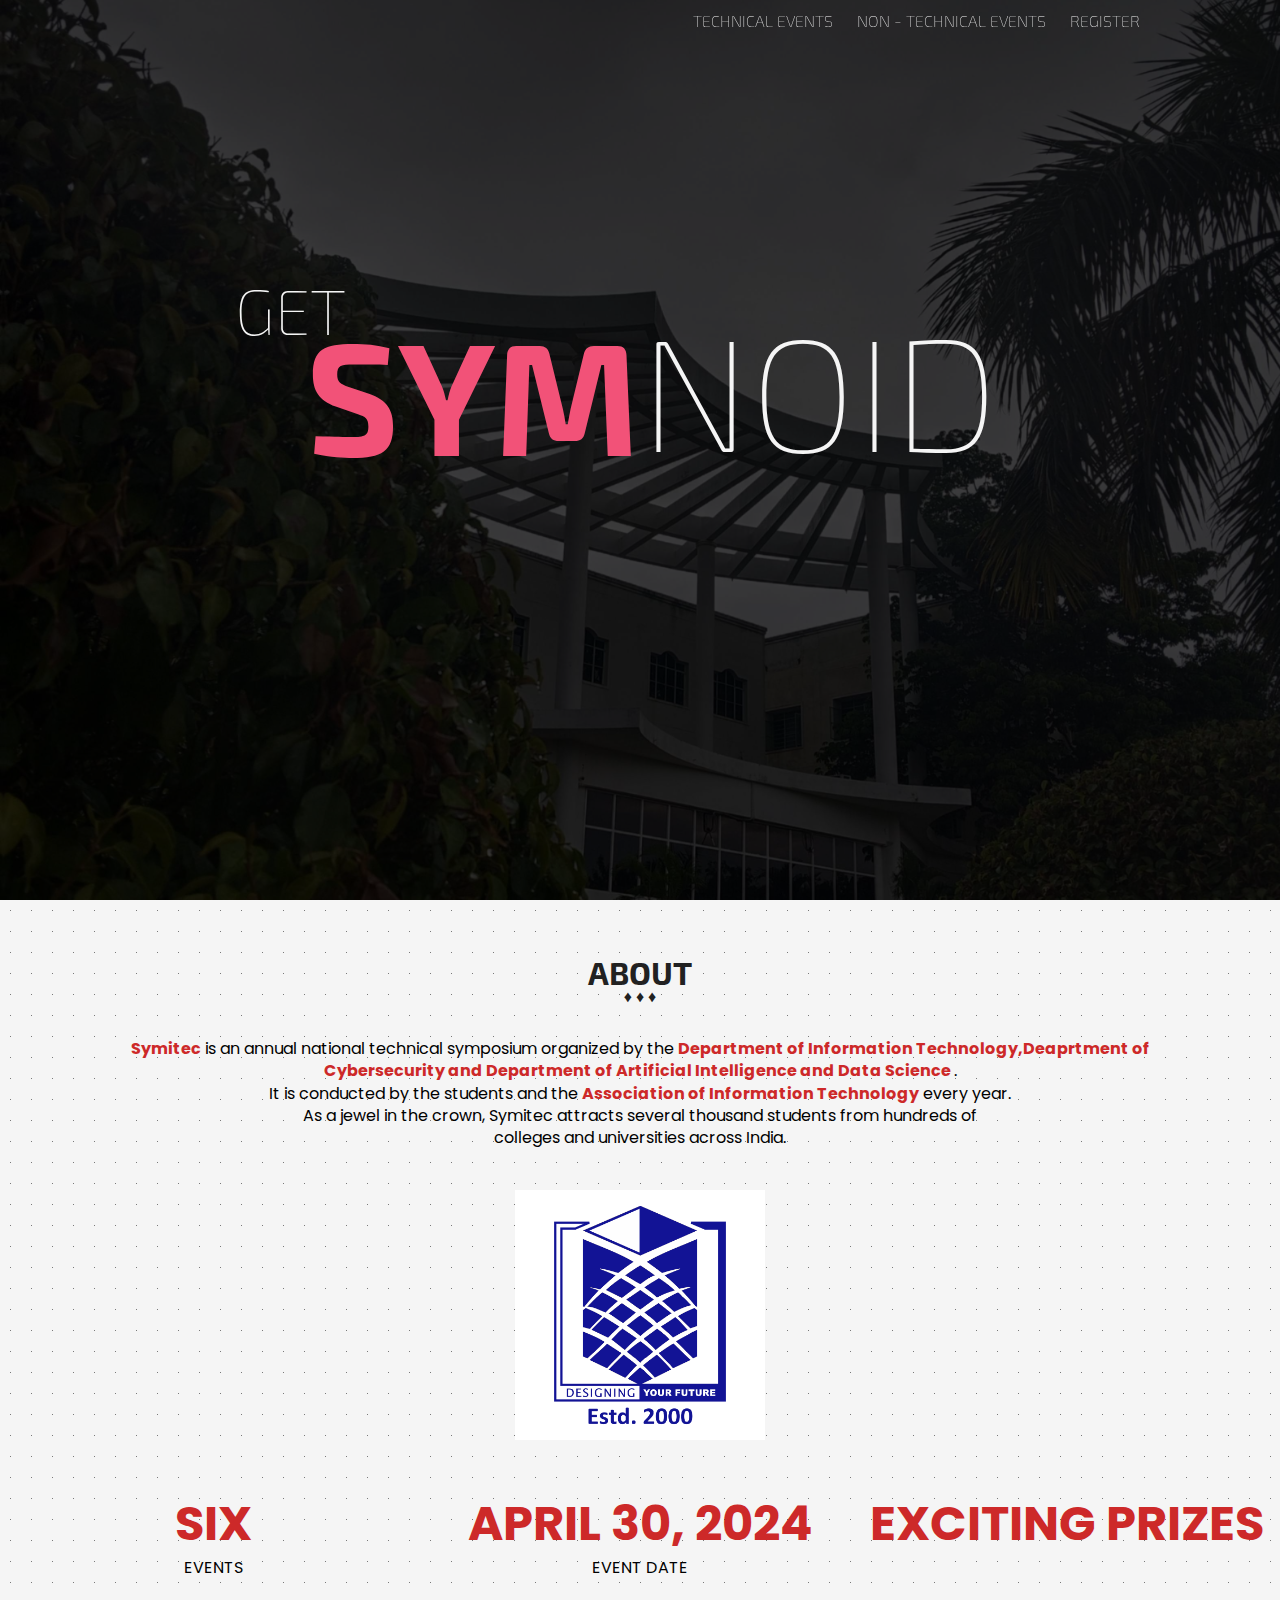
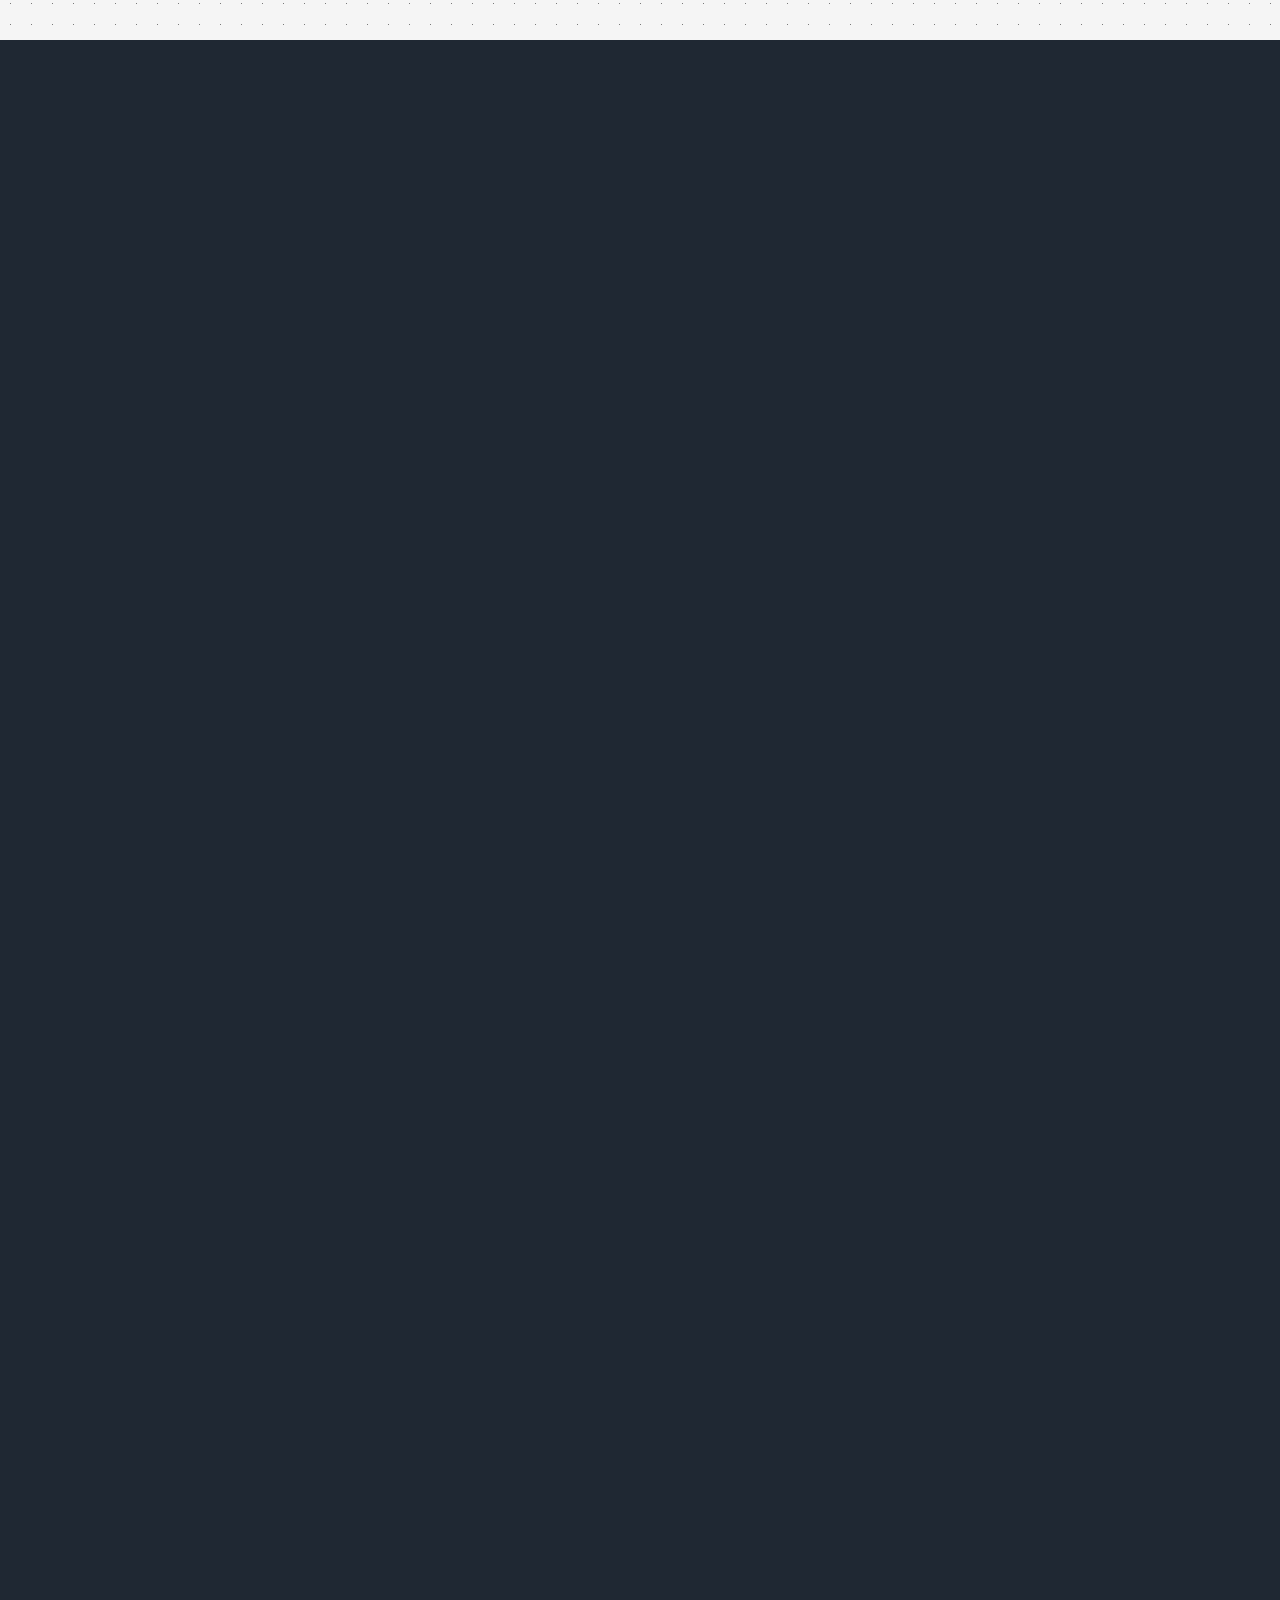
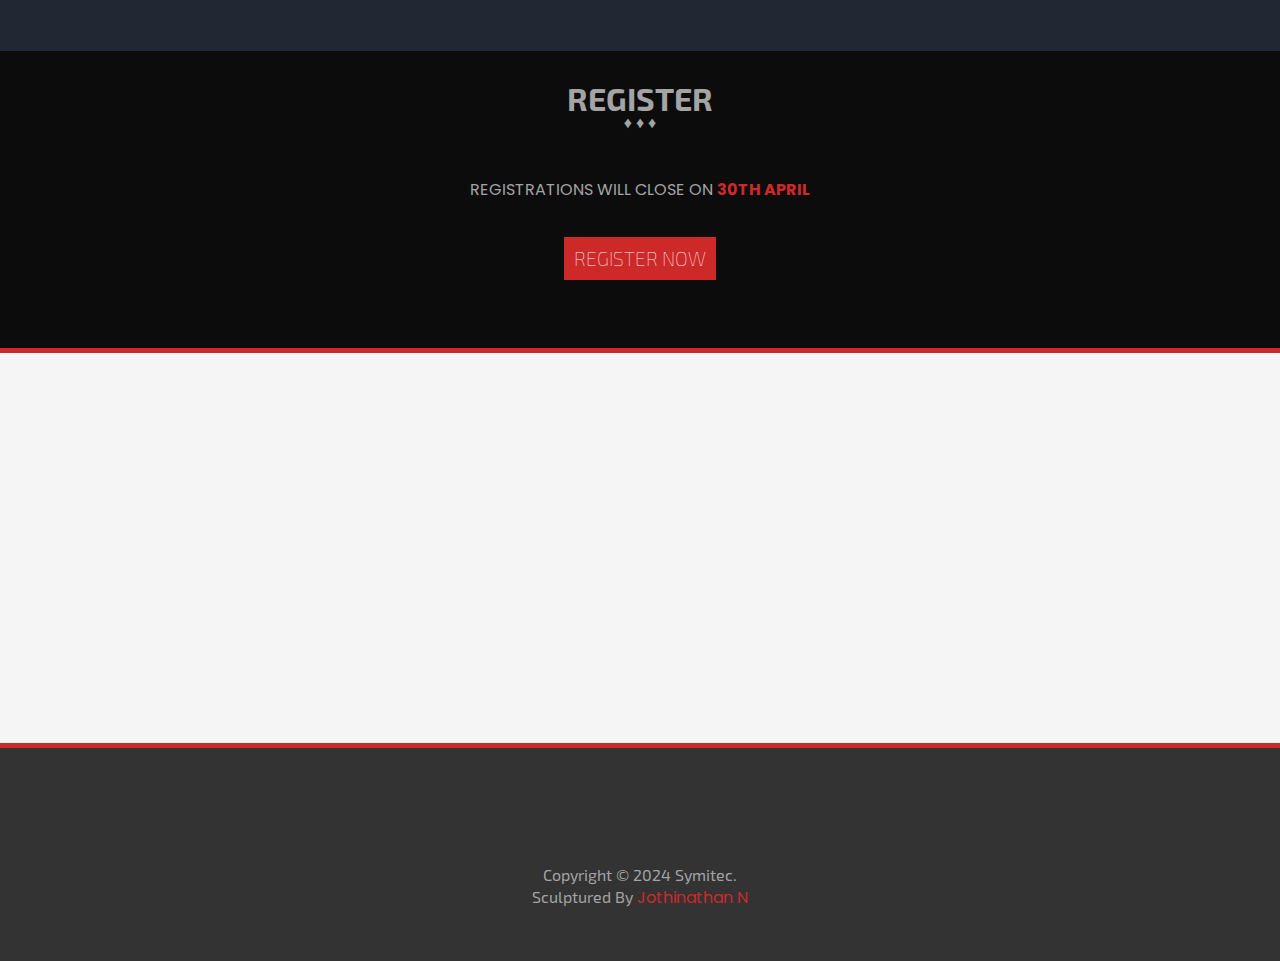
==== commit 8be87f5a: "Update index.html" ====
--- a/index.html
+++ b/index.html
@@ -185,7 +185,7 @@
     </div>
     <div class="about-para">
       <p class="sympoi"><span>Symitec</span> is an annual national technical symposium organized by the <span>Department
-          of Information Technology
+          of Information Technology,Deaprtment of Cybersecurity and Department of Artificial Intelligence and Data Science
         </span>.<br>It is conducted by the students and the <span>Association of Information Technology</span>
         every year.<br> As a jewel in the crown, Symitec attracts several thousand students from hundreds of
         <br>colleges
@@ -345,4 +345,4 @@
   <script type="text/javascript" src="markus/app.js"></script>
 </body>
 
-</html>+</html>
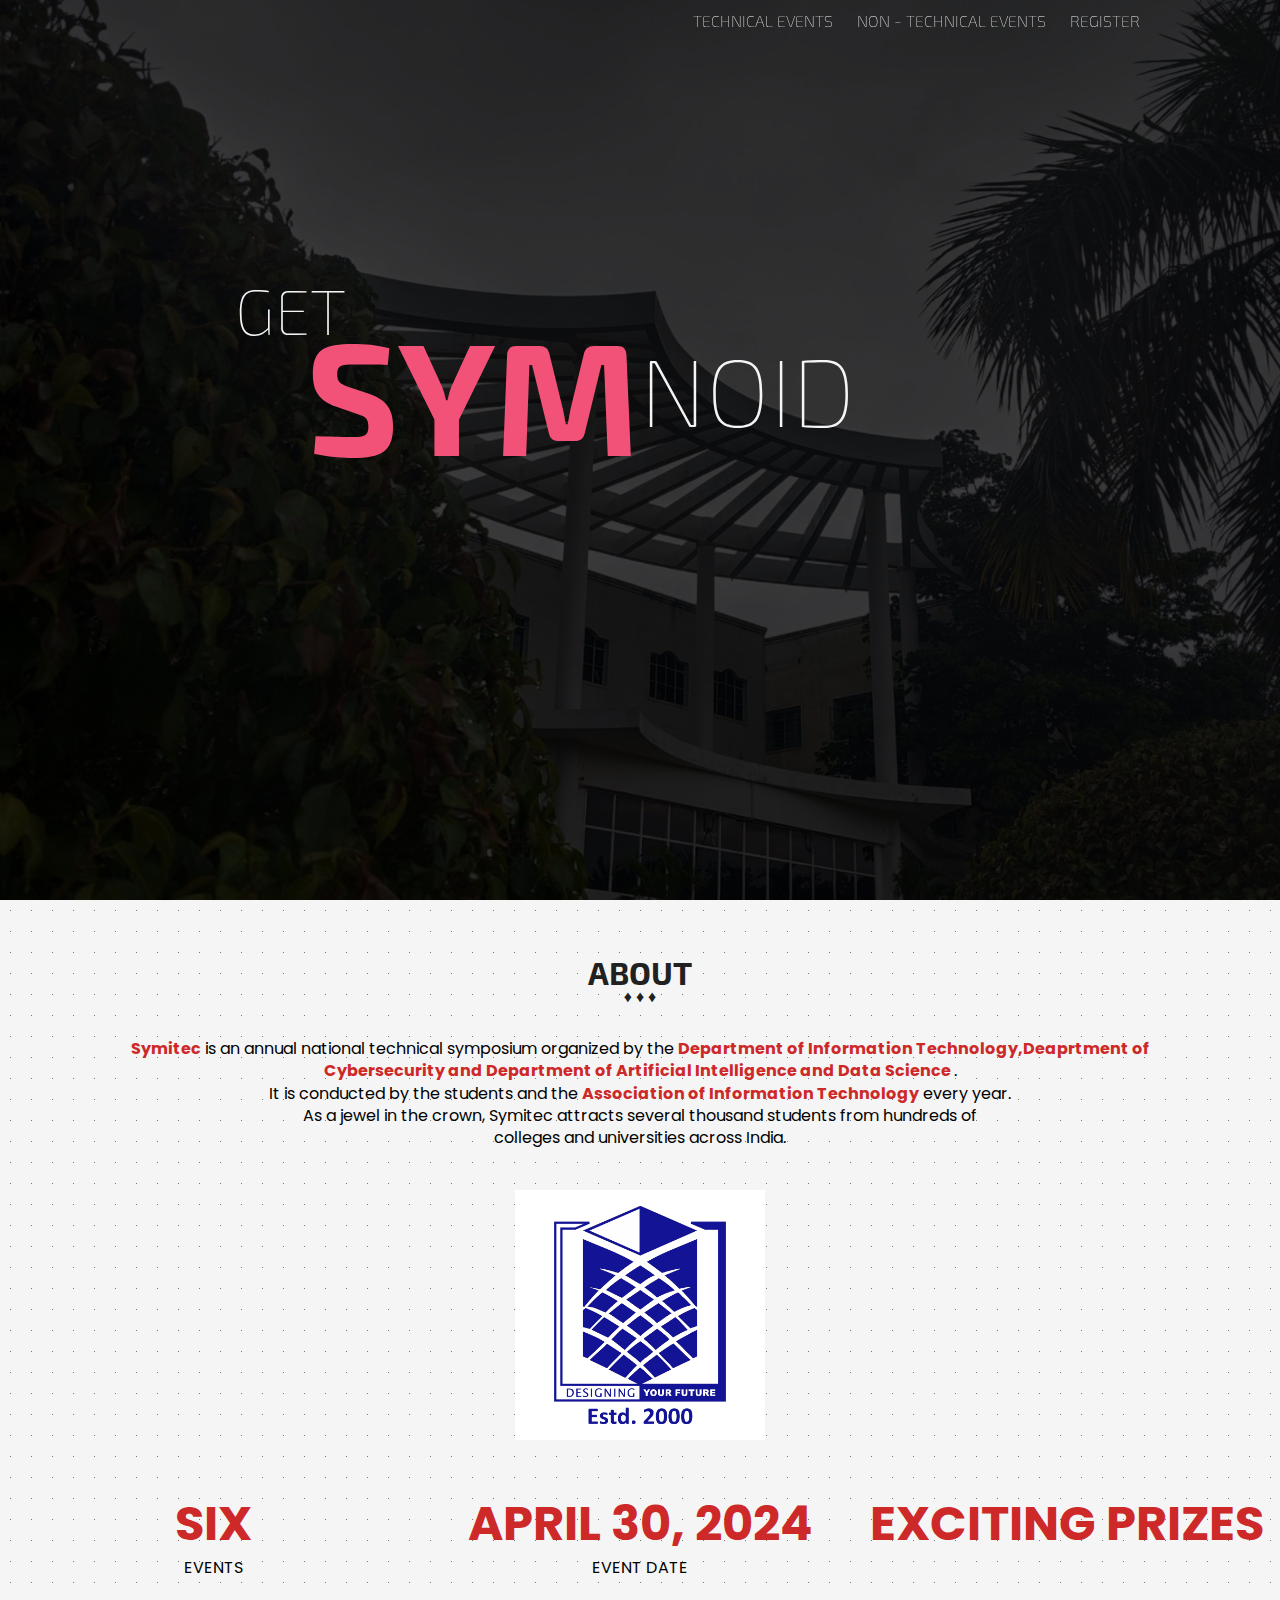
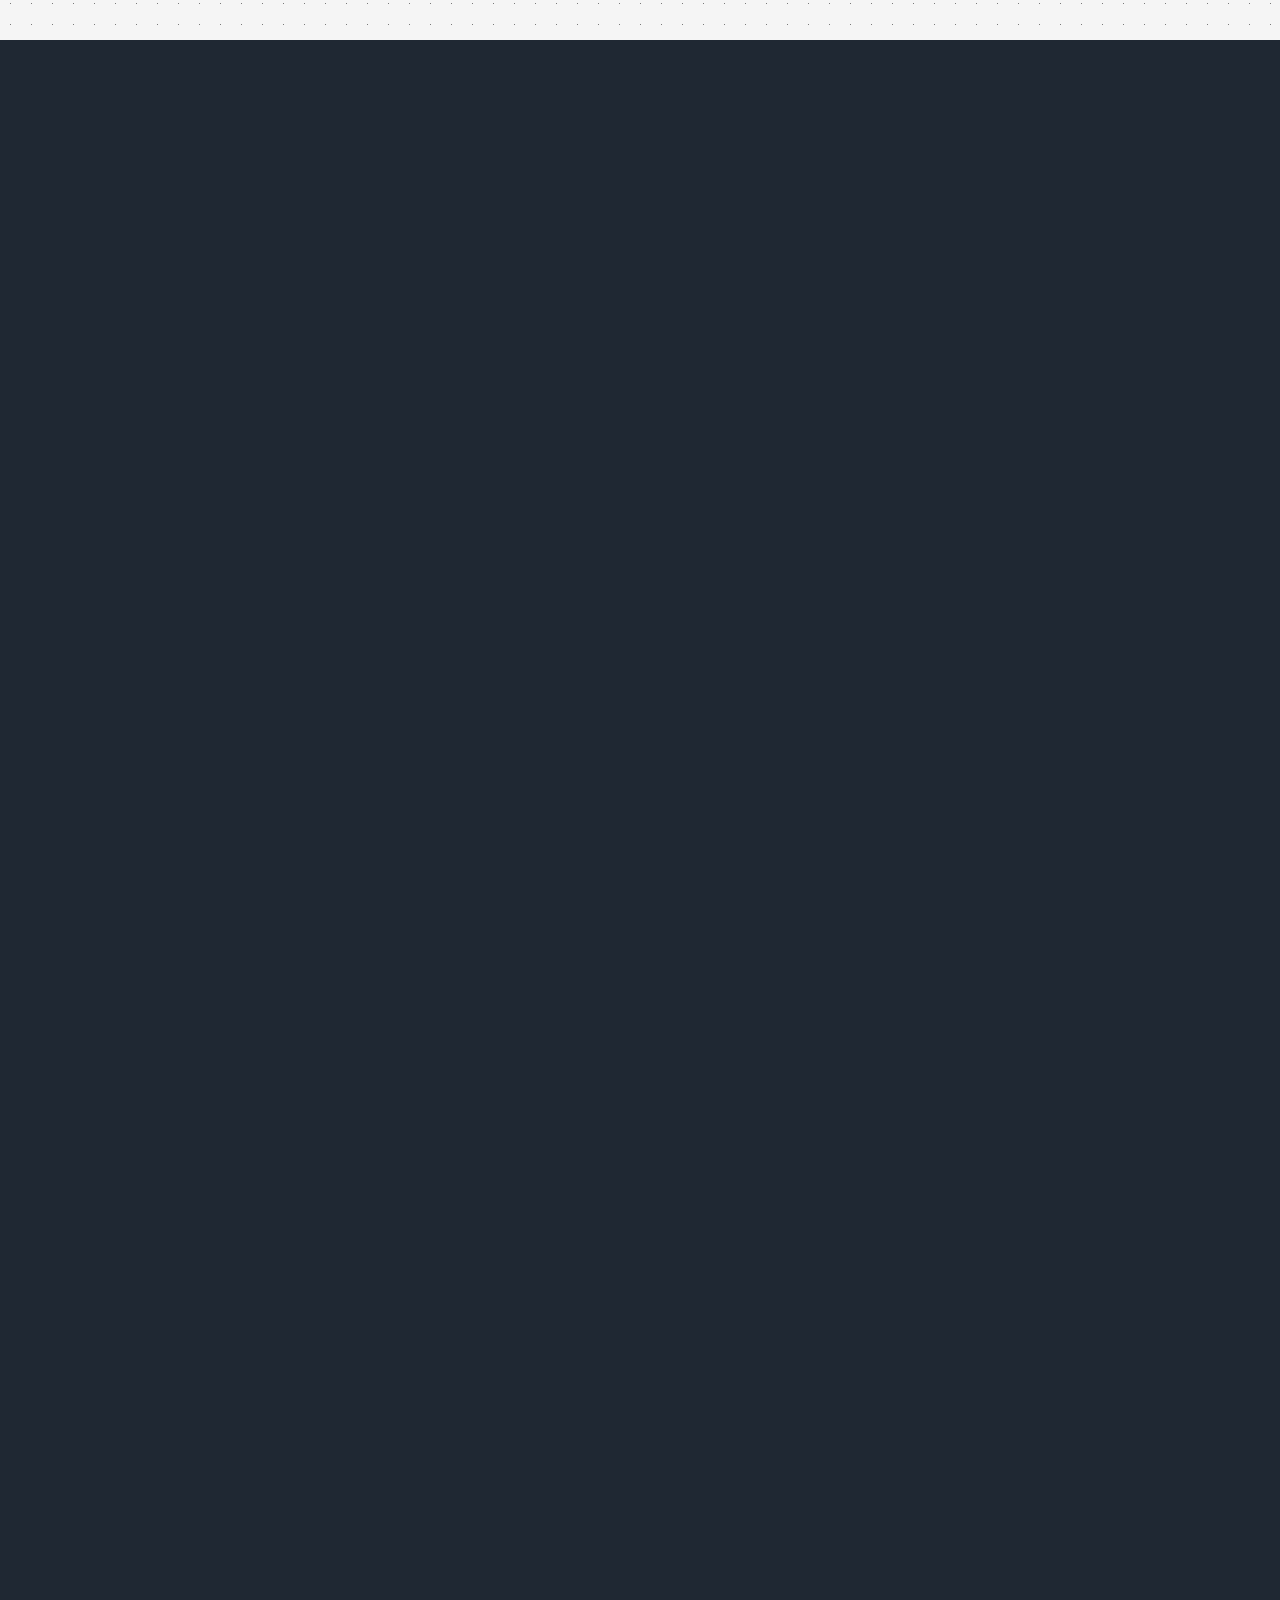
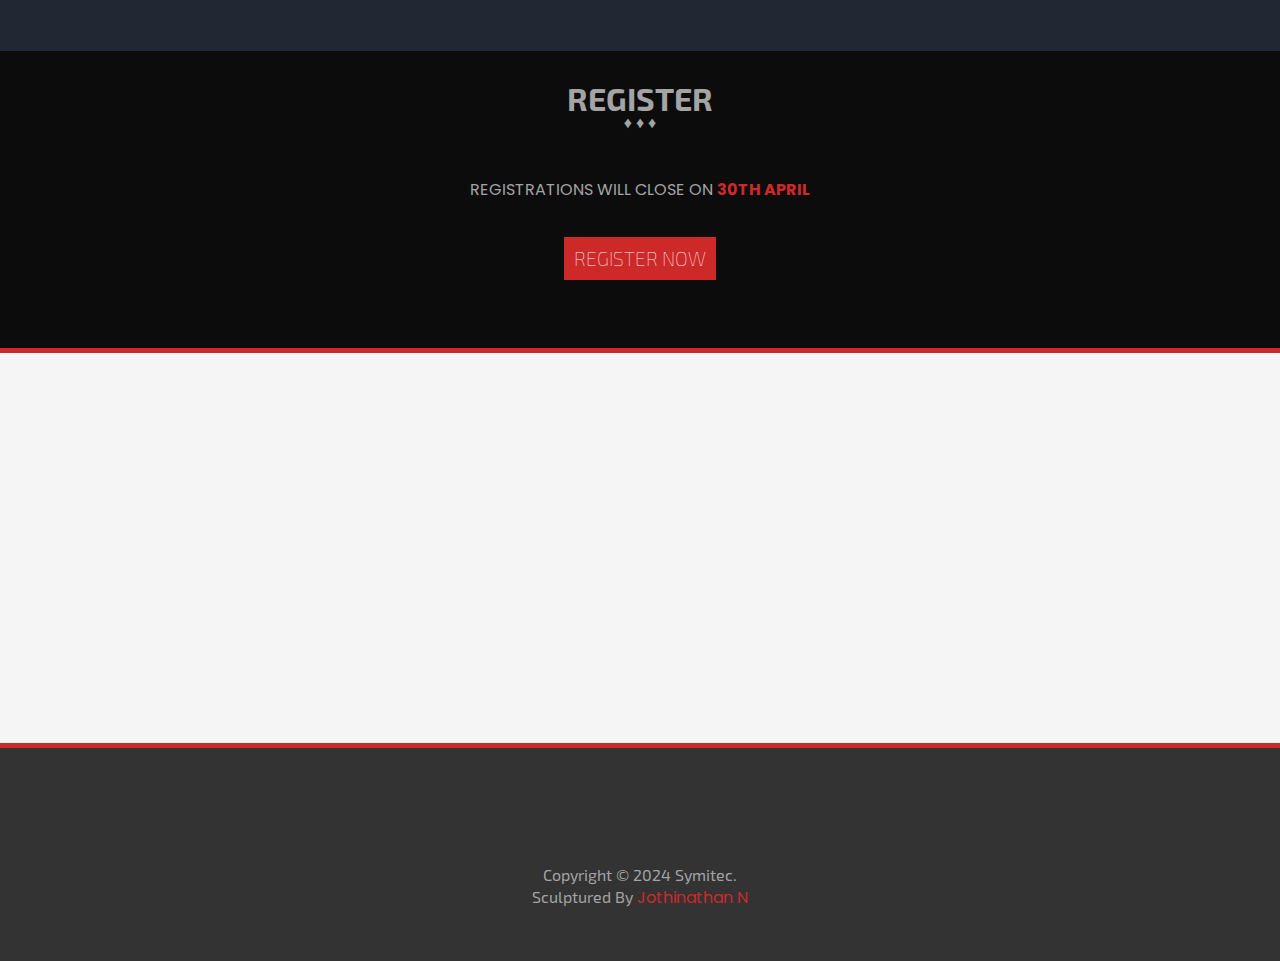
==== commit 00b60b44: "Update index.html" ====
--- a/index.html
+++ b/index.html
@@ -174,7 +174,7 @@
       <div class="para-slide">
         <div class="pre-para invisible">get</div>
         <div class="para">Sym</div>
-        <div class="digm">itec</div>
+        <div class="digm">itec</div><br>
         <div class="post-para">2k24</div>
       </div>
     </div>
--- a/css/style.css
+++ b/css/style.css
@@ -214,15 +214,52 @@
   box-sizing: border-box;
 }
 
+
+
+
+
+@media screen and (min-width: 800px) {
+  .digm {
+    font-size: 6rem; /* Adjust font size for screens less than or equal to 800px */
+  }
+}
+
+
+
+@media screen and (max-width: 800px) {
+  .digm {
+    font-size: 6rem; /* Adjust font size for screens less than or equal to 800px */
+  }
+}
+
+@media screen and (max-width: 750px) {
+  .digm {
+    font-size: 9rem; /* Adjust font size for screens less than or equal to 750px */
+  }
+}
+
+@media screen and (max-width: 550px) {
+  .digm {
+    font-size: 10rem; /* Adjust font size for screens less than or equal to 550px */
+  }
+}
+
+
 .digm {
   float: right;
   height: 0px;
   width: 50%;
   box-sizing: border-box;
-  font-size: 10em;
+  font-size: 6em;
   color: #f5f5f5;
   font-family: 'Exo2.0-Thin', sans-serif;
 }
+
+
+
+
+
+
 
 .post-para {
   text-align: right;
@@ -1284,4 +1321,4 @@
 }
 
 /* Larger than Desktop HD */
-@media (min-width: 1200px) {}+@media (min-width: 1200px) {}
